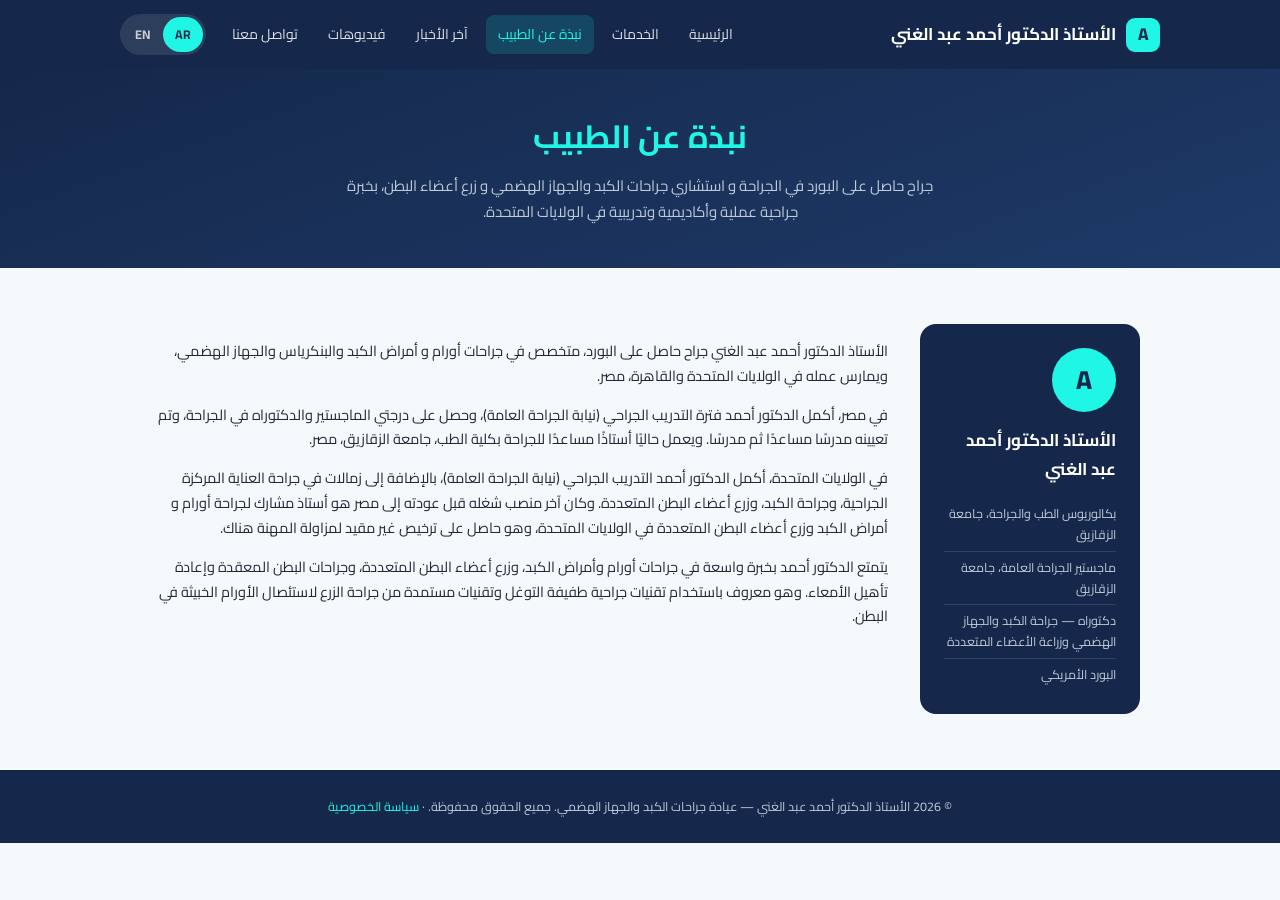
==== about.html @ 55ab9112 "Privacy policy page (Arabic + English) with data-deletion instructions; Privacy link in every footer" ====
<!DOCTYPE html>
<html lang="ar" dir="rtl">
<head>
<meta charset="UTF-8">
<meta name="viewport" content="width=device-width, initial-scale=1.0">
<title>نبذة عن الطبيب — الأستاذ الدكتور أحمد عبد الغني</title>
<meta name="description" content="جراح حاصل على البورد واستشاري جراحات الكبد والبنكرياس والجهاز الهضمي، بخبرة تدريبية وأكاديمية في الولايات المتحدة ومصر.">
<meta name="theme-color" content="#15284b">

<meta property="og:type" content="website">
<meta property="og:title" content="About — Prof. Dr. Ahmed Abdelghany">
<meta property="og:description" content="Board-certified surgeon and consultant in hepatobiliary, pancreatic, and GI surgery, with training and academic experience in the USA and Egypt.">

<link rel="icon" href="data:image/svg+xml,%3Csvg xmlns='http://www.w3.org/2000/svg' viewBox='0 0 100 100'%3E%3Crect width='100' height='100' rx='20' fill='%2315284b'/%3E%3Ctext x='50' y='68' font-size='52' font-family='Arial, sans-serif' font-weight='bold' fill='%231ff6e5' text-anchor='middle'%3EA%3C/text%3E%3C/svg%3E">

<link rel="preconnect" href="https://fonts.googleapis.com">
<link rel="preconnect" href="https://fonts.gstatic.com" crossorigin>
<link href="https://fonts.googleapis.com/css2?family=Cairo:wght@400;600;700;800&display=swap" rel="stylesheet">

<link rel="stylesheet" href="assets/style.css">

<script>
var PAGE_TITLES = { en: "About — Prof. Dr. Ahmed Abdelghany", ar: "نبذة عن الطبيب — الأستاذ الدكتور أحمد عبد الغني" };
</script>
</head>
<body>

<header class="site-header">
  <div class="container nav-row">
    <a class="brand" href="index.html"><span class="brand-mark">A</span> <span class="i18n" data-en="Prof. Dr. Ahmed Abdelghany" data-ar="الأستاذ الدكتور أحمد عبد الغني">الأستاذ الدكتور أحمد عبد الغني</span></a>
    <div class="nav-right">
      <nav class="main-nav">
        <a href="index.html" class="i18n " data-en="Home" data-ar="الرئيسية">الرئيسية</a>
        <a href="services.html" class="i18n " data-en="Services" data-ar="الخدمات">الخدمات</a>
        <a href="about.html" class="i18n active" data-en="About" data-ar="نبذة عن الطبيب">نبذة عن الطبيب</a>
        <a href="updates.html" class="i18n " data-en="Updates" data-ar="آخر الأخبار">آخر الأخبار</a>
        <a href="videos.html" class="i18n " data-en="Videos" data-ar="فيديوهات">فيديوهات</a>
        <a href="contact.html" class="i18n " data-en="Contact" data-ar="تواصل معنا">تواصل معنا</a>
      </nav>
      <div class="lang-switch">
        <button id="btn-lang-ar" onclick="setLang('ar')" type="button">AR</button>
        <button id="btn-lang-en" onclick="setLang('en')" type="button">EN</button>
      </div>
    </div>
  </div>
</header>

<section class="page-hero">
  <div class="container">
    <h1 class="i18n" data-en="About the Doctor" data-ar="نبذة عن الطبيب">نبذة عن الطبيب</h1>
    <p class="i18n" data-en="A board-certified surgeon and consultant in liver, digestive system, and abdominal organ transplant surgery, with hands-on surgical, academic, and training experience in the United States." data-ar="جراح حاصل على البورد في الجراحة و استشاري جراحات الكبد والجهاز الهضمي و زرع أعضاء البطن، بخبرة جراحية عملية وأكاديمية وتدريبية في الولايات المتحدة.">جراح حاصل على البورد في الجراحة و استشاري جراحات الكبد والجهاز الهضمي و زرع أعضاء البطن، بخبرة جراحية عملية وأكاديمية وتدريبية في الولايات المتحدة.</p>
  </div>
</section>
<section>
  <div class="container">
    <div class="about-wrap">
      <div class="about-card">
        <div class="avatar">A</div>
        <h3 class="i18n" data-en="Prof. Dr. Ahmed Abdelghany" data-ar="الأستاذ الدكتور أحمد عبد الغني">الأستاذ الدكتور أحمد عبد الغني</h3>
        <ul class="credential-list">
          <li class="i18n" data-en="M.B.B.Ch, Zagazig University" data-ar="بكالوريوس الطب والجراحة، جامعة الزقازيق">بكالوريوس الطب والجراحة، جامعة الزقازيق</li>
          <li class="i18n" data-en="Master's Degree in General Surgery, Zagazig University" data-ar="ماجستير الجراحة العامة، جامعة الزقازيق">ماجستير الجراحة العامة، جامعة الزقازيق</li>
          <li class="i18n" data-en="Doctorate Degree — HPB &amp; Multivisceral Transplant Surgery" data-ar="دكتوراه — جراحة الكبد والجهاز الهضمي وزراعة الأعضاء المتعددة">دكتوراه — جراحة الكبد والجهاز الهضمي وزراعة الأعضاء المتعددة</li>
          <li class="i18n" data-en="Board Certification" data-ar="البورد الأمريكي">البورد الأمريكي</li>
        </ul>
      </div>
      <div class="about-body">
        <p class="i18n" data-en="Prof. Dr. Ahmed Abdelghany is a board certified surgeon specializing in oncologic and general hepatobiliary, pancreatic, and gastrointestinal (HPB &amp; GI) surgery, practicing in the USA and in Cairo, Egypt." data-ar="الأستاذ الدكتور أحمد عبد الغني جراح حاصل على البورد، متخصص في جراحات أورام و أمراض الكبد والبنكرياس والجهاز الهضمي، ويمارس عمله في الولايات المتحدة والقاهرة، مصر.">الأستاذ الدكتور أحمد عبد الغني جراح حاصل على البورد، متخصص في جراحات أورام و أمراض الكبد والبنكرياس والجهاز الهضمي، ويمارس عمله في الولايات المتحدة والقاهرة، مصر.</p>
        <p class="i18n" data-en="In Egypt, Dr Ahmed completed his surgical training (General Surgery Residency), obtained Master's and Doctorate degrees in Surgery, and was appointed Assistant Lecturer, Lecturer. He currently works as Assistant Professor of Surgery at the Faculty of Medicine, Zagazig University, Egypt." data-ar="في مصر، أكمل الدكتور أحمد فترة التدريب الجراحي (نيابة الجراحة العامة)، وحصل على درجتي الماجستير والدكتوراه في الجراحة، وتم تعيينه مدرسًا مساعدًا ثم مدرسًا. ويعمل حاليًا أستاذًا مساعدًا للجراحة بكلية الطب، جامعة الزقازيق، مصر.">في مصر، أكمل الدكتور أحمد فترة التدريب الجراحي (نيابة الجراحة العامة)، وحصل على درجتي الماجستير والدكتوراه في الجراحة، وتم تعيينه مدرسًا مساعدًا ثم مدرسًا. ويعمل حاليًا أستاذًا مساعدًا للجراحة بكلية الطب، جامعة الزقازيق، مصر.</p>
        <p class="i18n" data-en="In the USA, Dr Ahmed completed General Surgery training, along with fellowships in Surgical Critical Care, Hepatobiliary Surgery, and Multi-Organ Abdominal Transplant Surgery. His latest appointment, before returning to Egypt, was Associate Professor of Oncologic and General Hepatobiliary and Multi-Organ Abdominal Transplant Surgery in the USA, where he holds an unrestricted license to practice." data-ar="في الولايات المتحدة، أكمل الدكتور أحمد التدريب الجراحي (نيابة الجراحة العامة)، بالإضافة إلى زمالات في جراحة العناية المركزة الجراحية، وجراحة الكبد، وزرع أعضاء البطن المتعددة. وكان آخر منصب شغله قبل عودته إلى مصر هو أستاذ مشارك لجراحة أورام و أمراض الكبد وزرع أعضاء البطن المتعددة في الولايات المتحدة، وهو حاصل على ترخيص غير مقيد لمزاولة المهنة هناك.">في الولايات المتحدة، أكمل الدكتور أحمد التدريب الجراحي (نيابة الجراحة العامة)، بالإضافة إلى زمالات في جراحة العناية المركزة الجراحية، وجراحة الكبد، وزرع أعضاء البطن المتعددة. وكان آخر منصب شغله قبل عودته إلى مصر هو أستاذ مشارك لجراحة أورام و أمراض الكبد وزرع أعضاء البطن المتعددة في الولايات المتحدة، وهو حاصل على ترخيص غير مقيد لمزاولة المهنة هناك.</p>
        <p class="i18n" data-en="Dr Ahmed is experienced in oncologic and general hepatobiliary surgery, multi-organ abdominal transplant, and complex abdominal and bowel rehabilitation surgeries. He is well known for using minimally invasive and transplant-based surgical techniques to resect abdominal malignant tumors." data-ar="يتمتع الدكتور أحمد بخبرة واسعة في جراحات أورام وأمراض الكبد، وزرع أعضاء البطن المتعددة، وجراحات البطن المعقدة وإعادة تأهيل الأمعاء. وهو معروف باستخدام تقنيات جراحية طفيفة التوغل وتقنيات مستمدة من جراحة الزرع لاستئصال الأورام الخبيثة في البطن.">يتمتع الدكتور أحمد بخبرة واسعة في جراحات أورام وأمراض الكبد، وزرع أعضاء البطن المتعددة، وجراحات البطن المعقدة وإعادة تأهيل الأمعاء. وهو معروف باستخدام تقنيات جراحية طفيفة التوغل وتقنيات مستمدة من جراحة الزرع لاستئصال الأورام الخبيثة في البطن.</p>
      </div>
    </div>
  </div>
</section>

<footer>
  <div class="container">
    <span class="i18n" data-en="© <span id='year-en'></span> Prof. Dr. Ahmed Abdelghany — HPB &amp; GI Surgery Clinic. All rights reserved." data-ar="© <span id='year-ar'></span> الأستاذ الدكتور أحمد عبد الغني — عيادة جراحات الكبد والجهاز الهضمي. جميع الحقوق محفوظة.">© <span id="year-ar"></span> الأستاذ الدكتور أحمد عبد الغني — عيادة جراحات الكبد والجهاز الهضمي. جميع الحقوق محفوظة.</span>
    · <a href="privacy.html" class="i18n" data-en="Privacy Policy" data-ar="سياسة الخصوصية">سياسة الخصوصية</a>
  </div>
</footer>

<script src="assets/site.js"></script>
</body>
</html>
---- assets/style.css ----
:root {
  --navy: #15284b;
  --navy-light: #1e3a68;
  --teal: #1ff6e5;
  --whatsapp: #25d366;
  --bg: #f5f9fb;
  --surface: #ffffff;
  --text-body: #222938;
  --text-muted: #5e6c84;
  --border: #e3e8ef;
  --font-en: -apple-system, BlinkMacSystemFont, 'Segoe UI', Arial, sans-serif;
  --font-ar: 'Cairo', Tahoma, Arial, sans-serif;
}

* { box-sizing: border-box; }

html { scroll-behavior: smooth; }

body {
  margin: 0;
  background-color: var(--bg);
  color: var(--text-body);
  font-family: var(--font-ar);
  line-height: 1.7;
}
html[dir="ltr"] body { font-family: var(--font-en); line-height: 1.6; }

a { color: inherit; }

.container { max-width: 1040px; margin: 0 auto; padding: 0 20px; }

/* ---- Header / nav ---- */
header.site-header {
  background-color: var(--navy);
  position: sticky;
  top: 0;
  z-index: 50;
}
.nav-row {
  display: flex;
  align-items: center;
  justify-content: space-between;
  padding: 14px 0;
  gap: 12px;
  flex-wrap: wrap;
}
.brand {
  display: flex;
  align-items: center;
  gap: 10px;
  color: #ffffff;
  font-weight: bold;
  font-size: 17px;
  white-space: nowrap;
  text-decoration: none;
}
.brand-mark {
  width: 34px;
  height: 34px;
  border-radius: 9px;
  background-color: var(--teal);
  color: var(--navy);
  display: flex;
  align-items: center;
  justify-content: center;
  font-weight: 800;
  flex-shrink: 0;
}
.nav-right { display: flex; align-items: center; gap: 14px; flex-wrap: wrap; }
nav.main-nav {
  display: flex;
  gap: 6px;
  flex-wrap: wrap;
}
nav.main-nav a {
  color: rgba(255,255,255,0.85);
  text-decoration: none;
  font-size: 14px;
  padding: 8px 12px;
  border-radius: 8px;
}
nav.main-nav a:hover { background-color: rgba(255,255,255,0.1); color: #fff; }
nav.main-nav a.active { background-color: rgba(31,246,229,0.15); color: var(--teal); }

.lang-switch {
  display: flex;
  background-color: rgba(255,255,255,0.1);
  border-radius: 999px;
  padding: 3px;
  flex-shrink: 0;
}
.lang-switch button {
  border: none;
  background: transparent;
  color: rgba(255,255,255,0.75);
  font-size: 12.5px;
  font-weight: bold;
  padding: 6px 12px;
  border-radius: 999px;
  cursor: pointer;
  font-family: inherit;
}
.lang-switch button.active { background-color: var(--teal); color: var(--navy); }

@media (max-width: 640px) {
  .nav-row { flex-direction: column; align-items: center; gap: 10px; padding: 12px 0; }
  nav.main-nav { justify-content: center; width: 100%; gap: 2px; }
  nav.main-nav a { padding: 6px 8px; font-size: 13px; }
}

/* ---- Hero ---- */
.hero {
  background: linear-gradient(160deg, var(--navy) 0%, var(--navy-light) 100%);
  color: #fff;
  padding: 56px 0 60px;
  text-align: center;
}
.hero h1 {
  margin: 0 0 12px;
  font-size: clamp(24px, 4.5vw, 38px);
  color: var(--teal);
}
.hero .specialty-line {
  font-size: 17px;
  color: rgba(255,255,255,0.9);
  margin: 0 0 6px;
}
.hero .credential-line {
  font-size: 14px;
  color: rgba(255,255,255,0.7);
  margin: 0 0 14px;
}
.hero .tagline {
  max-width: 640px;
  margin: 0 auto 28px;
  font-size: 17px;
  color: #c0cbd9;
}
.page-hero {
  background: linear-gradient(160deg, var(--navy) 0%, var(--navy-light) 100%);
  color: #fff;
  padding: 40px 0 44px;
  text-align: center;
}
.page-hero h1 { margin: 0 0 10px; font-size: clamp(22px, 4vw, 32px); color: var(--teal); }
.page-hero p { max-width: 620px; margin: 0 auto; color: #c0cbd9; font-size: 15px; }

.cta-row {
  display: flex;
  justify-content: center;
  flex-wrap: wrap;
  gap: 12px;
}
.btn {
  display: inline-flex;
  align-items: center;
  gap: 8px;
  padding: 13px 24px;
  border-radius: 999px;
  text-decoration: none;
  font-weight: bold;
  font-size: 15px;
  border: none;
  cursor: pointer;
  font-family: inherit;
}
.btn-whatsapp { background-color: var(--whatsapp); color: #fff; }
.btn-outline { background-color: transparent; color: #fff; border: 1.5px solid rgba(255,255,255,0.6); }
.btn-primary { background-color: var(--teal); color: var(--navy); }

/* ---- Sections ---- */
section { padding: 56px 0; }
section.alt { background-color: var(--surface); }
section.tight { padding: 40px 0; }
h2.section-title {
  font-size: 26px;
  color: var(--navy);
  margin: 0 0 8px;
  text-align: center;
}
p.section-sub {
  text-align: center;
  color: var(--text-muted);
  max-width: 560px;
  margin: 0 auto 36px;
  font-size: 15px;
}

/* ---- Services ---- */
.services-grid {
  display: grid;
  grid-template-columns: repeat(auto-fit, minmax(240px, 1fr));
  gap: 18px;
}
.service-card {
  background-color: var(--surface);
  border: 1px solid var(--border);
  border-radius: 14px;
  padding: 20px;
}
.service-card h3 {
  margin: 0 0 6px;
  font-size: 16px;
  color: var(--navy);
}
.service-card p {
  margin: 0;
  font-size: 13.5px;
  color: var(--text-muted);
}

/* ---- About ---- */
.about-wrap {
  display: grid;
  grid-template-columns: 220px 1fr;
  gap: 32px;
  align-items: start;
}
.about-card {
  background-color: var(--navy);
  color: #fff;
  border-radius: 16px;
  padding: 24px;
  position: sticky;
  top: 90px;
}
.about-card .avatar {
  width: 64px;
  height: 64px;
  border-radius: 50%;
  background-color: var(--teal);
  color: var(--navy);
  font-weight: 800;
  font-size: 26px;
  display: flex;
  align-items: center;
  justify-content: center;
  margin-bottom: 14px;
}
.about-card h3 { margin: 0 0 4px; font-size: 17px; }
.about-card .credential-list { margin: 14px 0 0; padding: 0; list-style: none; font-size: 12.5px; color: #c0cbd9; }
.about-card .credential-list li { padding: 5px 0; border-top: 1px solid rgba(255,255,255,0.12); }
.about-card .credential-list li:first-child { border-top: none; }
.about-body p {
  font-size: 14.5px;
  color: var(--text-body);
}
@media (max-width: 720px) {
  .about-wrap { grid-template-columns: 1fr; }
  .about-card { position: static; }
}

/* ---- Locations ---- */
.locations-grid {
  display: grid;
  grid-template-columns: repeat(auto-fit, minmax(280px, 1fr));
  gap: 20px;
}
.location-card {
  background-color: var(--surface);
  border: 1px solid var(--border);
  border-radius: 16px;
  padding: 24px;
}
.location-card h3 {
  margin: 0 0 4px;
  color: var(--navy);
  font-size: 18px;
  display: flex;
  align-items: center;
  gap: 8px;
}
.location-card .address-ar {
  direction: rtl;
  text-align: right;
  font-size: 14.5px;
  color: var(--text-body);
  margin: 10px 0 16px;
  line-height: 1.7;
  font-family: var(--font-ar);
}
.hours-table { width: 100%; border-collapse: collapse; margin-bottom: 18px; font-size: 13.5px; }
.hours-table td { padding: 5px 0; }
html[dir="rtl"] .hours-table td:first-child { color: var(--text-muted); }
html[dir="rtl"] .hours-table td:last-child { text-align: left; font-weight: 600; color: var(--navy); }
html[dir="ltr"] .hours-table td:first-child { color: var(--text-muted); }
html[dir="ltr"] .hours-table td:last-child { text-align: right; font-weight: 600; color: var(--navy); }
.map-note {
  font-size: 12px;
  color: var(--text-muted);
  background-color: var(--bg);
  border: 1px dashed var(--border);
  border-radius: 10px;
  padding: 10px 12px;
  margin-top: 14px;
}

/* ---- Contact ---- */
.contact-grid {
  display: grid;
  grid-template-columns: repeat(auto-fit, minmax(220px, 1fr));
  gap: 20px;
  text-align: center;
}
.contact-item {
  background-color: var(--surface);
  border: 1px solid var(--border);
  border-radius: 14px;
  padding: 26px 18px;
}
.contact-item .icon { font-size: 26px; margin-bottom: 8px; }
.contact-item h3 { margin: 0 0 6px; font-size: 15px; color: var(--navy); }
.contact-item p { margin: 0; font-size: 13.5px; color: var(--text-muted); }

/* ---- Updates ---- */
.updates-list {
  display: flex;
  flex-direction: column;
  gap: 16px;
  max-width: 760px;
  margin: 0 auto;
}
.update-card {
  background-color: var(--surface);
  border: 1px solid var(--border);
  border-radius: 14px;
  padding: 22px 24px;
}
.update-card .update-meta {
  display: flex;
  align-items: center;
  gap: 10px;
  margin-bottom: 8px;
}
.update-tag {
  font-size: 11px;
  font-weight: 800;
  letter-spacing: .02em;
  padding: 4px 10px;
  border-radius: 999px;
  background-color: rgba(21,40,75,0.08);
  color: var(--navy);
}
.update-tag.news { background-color: rgba(37,211,102,0.12); color: #1a8f4b; }
.update-tag.health { background-color: rgba(31,246,229,0.15); color: #0e7d72; }
.update-date { font-size: 12.5px; color: var(--text-muted); }
.update-card h3 { margin: 0 0 8px; font-size: 17px; color: var(--navy); }
.update-card p { margin: 0; font-size: 14px; color: var(--text-body); }
.updates-note {
  max-width: 760px;
  margin: 0 auto 30px;
  font-size: 12.5px;
  color: var(--text-muted);
  background-color: var(--bg);
  border: 1px dashed var(--border);
  border-radius: 10px;
  padding: 10px 14px;
  text-align: center;
}

/* ---- Videos ---- */
.videos-grid {
  display: grid;
  grid-template-columns: repeat(auto-fit, minmax(260px, 1fr));
  gap: 20px;
}
.video-card {
  background-color: var(--surface);
  border: 1px solid var(--border);
  border-radius: 14px;
  overflow: hidden;
}
.video-thumb {
  aspect-ratio: 16 / 9;
  background: linear-gradient(150deg, var(--navy) 0%, var(--navy-light) 100%);
  display: flex;
  align-items: center;
  justify-content: center;
  color: rgba(255,255,255,0.85);
  font-size: 13px;
  text-align: center;
  padding: 16px;
}
.video-thumb .play-icon {
  width: 46px;
  height: 46px;
  border-radius: 50%;
  background-color: rgba(255,255,255,0.12);
  display: flex;
  align-items: center;
  justify-content: center;
  font-size: 18px;
  margin: 0 auto 10px;
}
.video-card .video-body { padding: 16px 18px; }
.video-card h3 { margin: 0 0 4px; font-size: 15px; color: var(--navy); }
.video-card p { margin: 0; font-size: 13px; color: var(--text-muted); }
.video-embed-wrap {
  position: relative;
  padding-bottom: 56.25%;
  height: 0;
  overflow: hidden;
}
.video-embed-wrap iframe {
  position: absolute;
  top: 0; left: 0;
  width: 100%; height: 100%;
  border: 0;
}

.youtube-cta {
  text-align: center;
  margin-top: 36px;
}

footer {
  background-color: var(--navy);
  color: #c0cbd9;
  text-align: center;
  padding: 26px 0;
  font-size: 12.5px;
}
footer a { color: #1ff6e5; text-decoration: none; }
footer a:hover { text-decoration: underline; }

/* ---- Live Clinic Updates (assets/clinic-updates.js) ---- */
.update-tag.availability { background-color: rgba(107,70,193,0.12); color: #553c9a; }
.update-tag.video { background-color: rgba(229,62,62,0.12); color: #c53030; }
.update-tag.other { background-color: rgba(21,40,75,0.08); color: var(--navy); }
.live-update-text { white-space: pre-line; }
.live-update-link { display: inline-block; margin-top: 10px; font-size: 14px; font-weight: 600; color: var(--navy-light); text-decoration: none; }
.live-update-link:hover { text-decoration: underline; }
.home-latest .updates-list { margin-top: 18px; }
.home-latest .all-updates { display: inline-block; margin-top: 14px; font-weight: 600; color: var(--navy-light); text-decoration: none; }
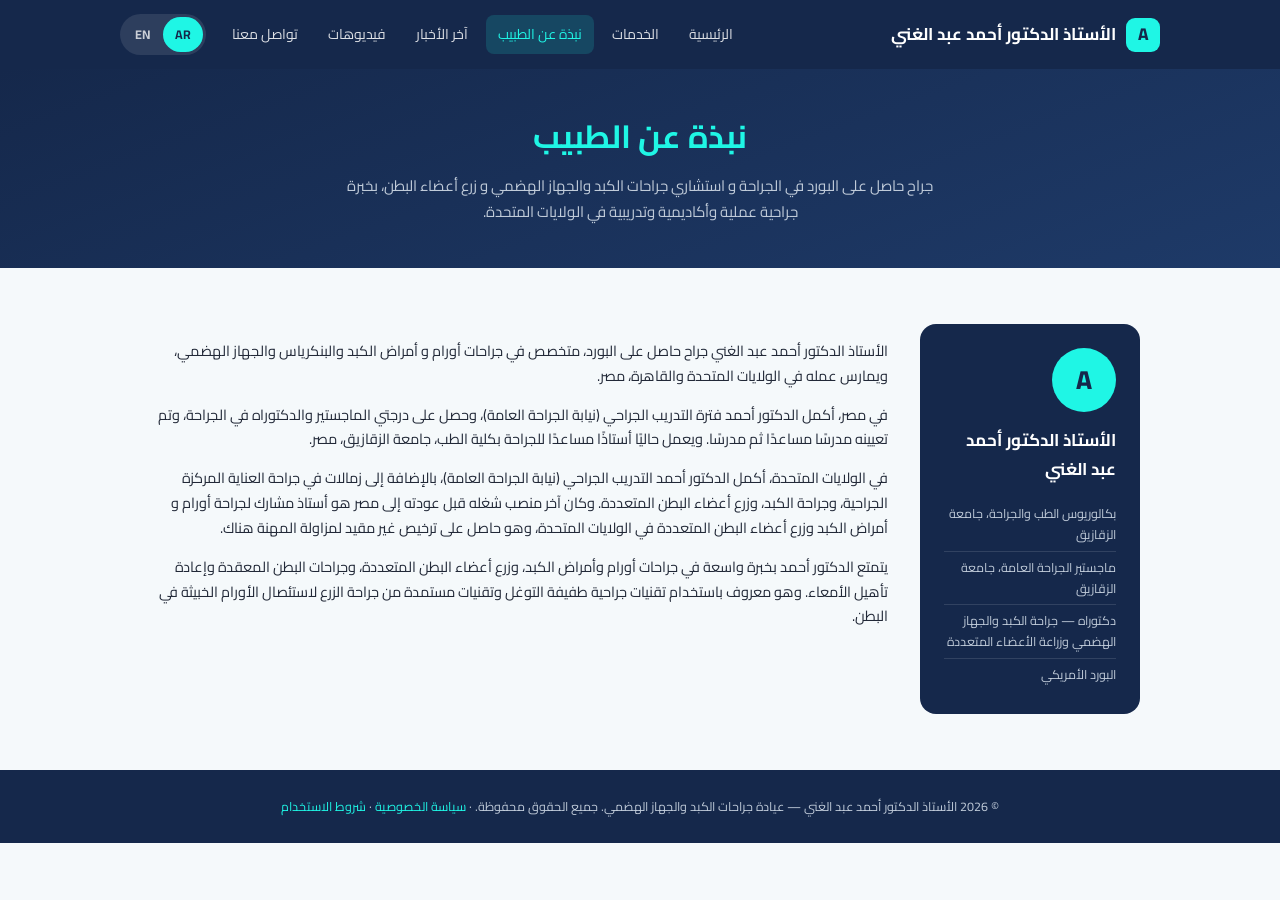
==== commit 5c0b614e: "Terms of Service page (Arabic + English); Terms link in every footer Education not medical advice, b" ====
--- a/about.html
+++ b/about.html
@@ -78,6 +78,7 @@
   <div class="container">
     <span class="i18n" data-en="© <span id='year-en'></span> Prof. Dr. Ahmed Abdelghany — HPB &amp; GI Surgery Clinic. All rights reserved." data-ar="© <span id='year-ar'></span> الأستاذ الدكتور أحمد عبد الغني — عيادة جراحات الكبد والجهاز الهضمي. جميع الحقوق محفوظة.">© <span id="year-ar"></span> الأستاذ الدكتور أحمد عبد الغني — عيادة جراحات الكبد والجهاز الهضمي. جميع الحقوق محفوظة.</span>
     · <a href="privacy.html" class="i18n" data-en="Privacy Policy" data-ar="سياسة الخصوصية">سياسة الخصوصية</a>
+    · <a href="terms.html" class="i18n" data-en="Terms of Service" data-ar="شروط الاستخدام">شروط الاستخدام</a>
   </div>
 </footer>
 
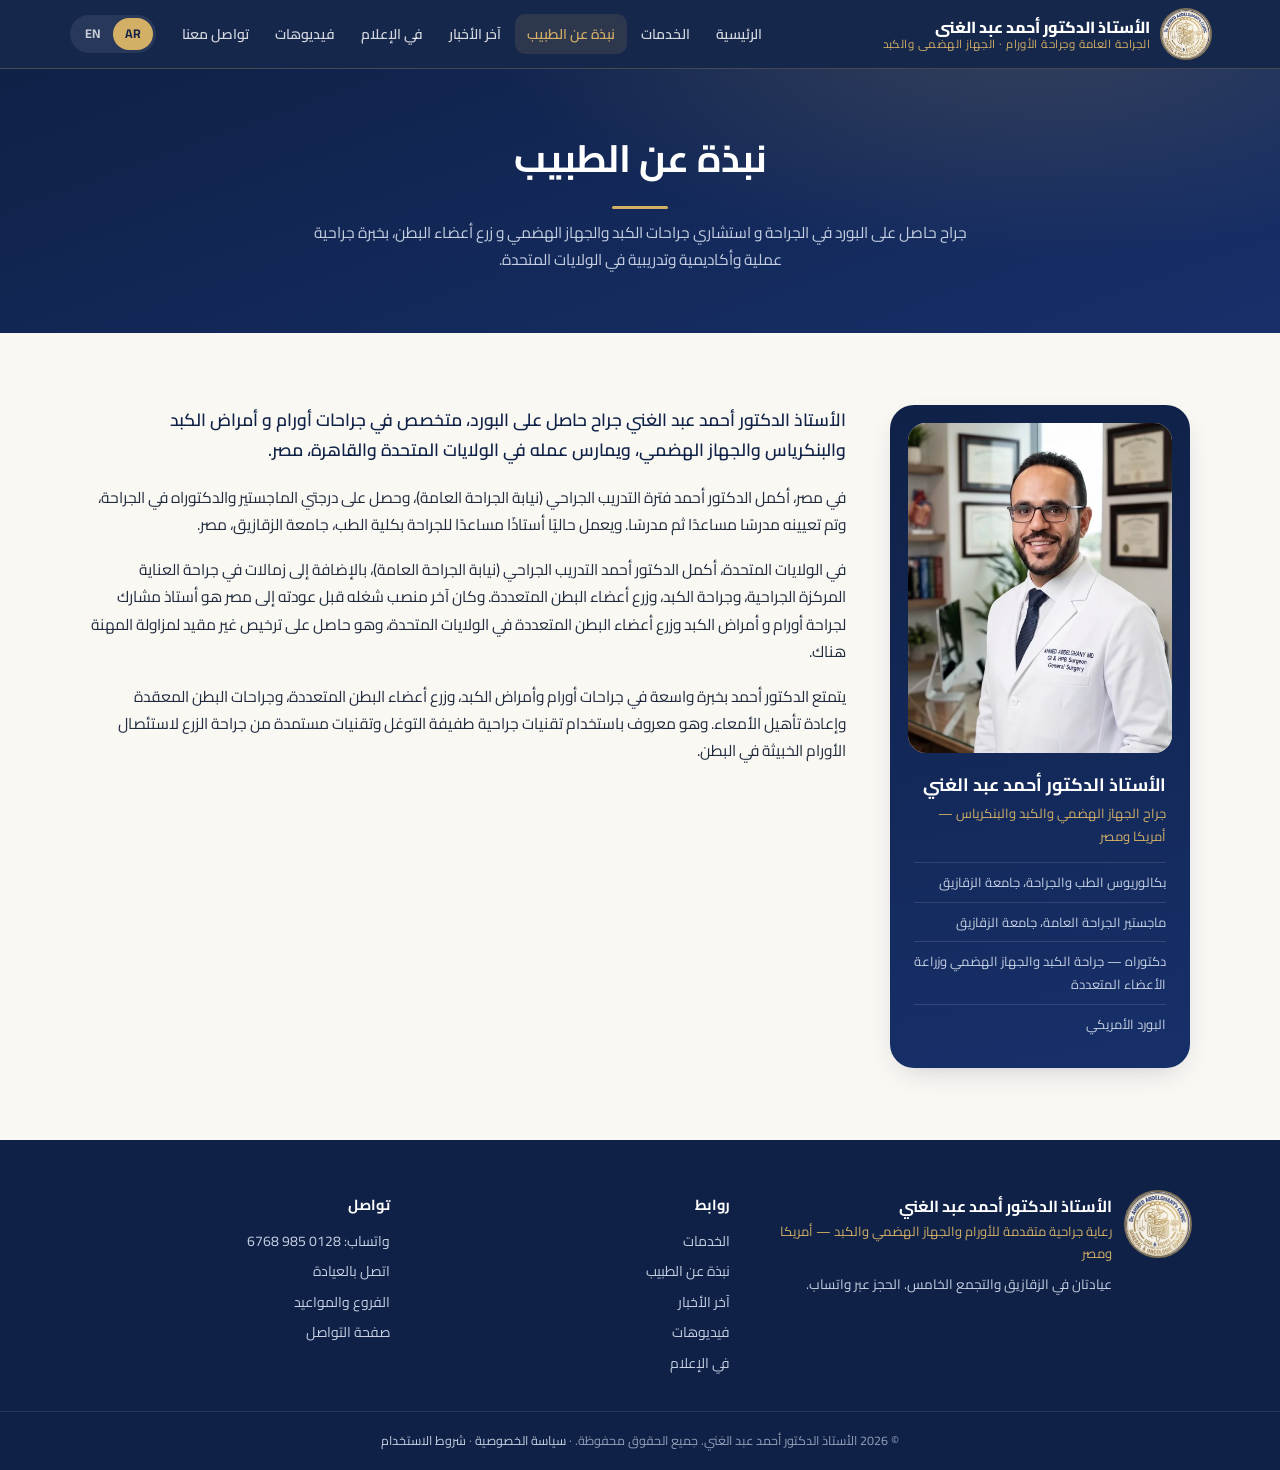
==== commit 14c9ed53: "Website redesign: clinic logo, doctor's photo, navy & gold look - New clinic emblem in the header, f" ====
--- a/about.html
+++ b/about.html
@@ -11,11 +11,15 @@
 <meta property="og:title" content="About — Prof. Dr. Ahmed Abdelghany">
 <meta property="og:description" content="Board-certified surgeon and consultant in hepatobiliary, pancreatic, and GI surgery, with training and academic experience in the USA and Egypt.">
 
-<link rel="icon" href="data:image/svg+xml,%3Csvg xmlns='http://www.w3.org/2000/svg' viewBox='0 0 100 100'%3E%3Crect width='100' height='100' rx='20' fill='%2315284b'/%3E%3Ctext x='50' y='68' font-size='52' font-family='Arial, sans-serif' font-weight='bold' fill='%231ff6e5' text-anchor='middle'%3EA%3C/text%3E%3C/svg%3E">
+<link rel="icon" href="/favicon.ico" sizes="48x48">
+<link rel="icon" type="image/png" sizes="32x32" href="/assets/favicon-32.png">
+<link rel="icon" type="image/png" sizes="192x192" href="/assets/favicon-192.png">
+<link rel="apple-touch-icon" href="/assets/apple-touch-icon.png">
+<meta property="og:image" content="https://drahmedabdelghany.com/assets/doctor-880.jpg">
 
 <link rel="preconnect" href="https://fonts.googleapis.com">
 <link rel="preconnect" href="https://fonts.gstatic.com" crossorigin>
-<link href="https://fonts.googleapis.com/css2?family=Cairo:wght@400;600;700;800&display=swap" rel="stylesheet">
+<link href="https://fonts.googleapis.com/css2?family=Cairo:wght@400;600;700;800&family=Inter:wght@400;500;600;700&family=Playfair+Display:wght@600;700&display=swap" rel="stylesheet">
 
 <link rel="stylesheet" href="assets/style.css">
 
@@ -27,13 +31,14 @@
 
 <header class="site-header">
   <div class="container nav-row">
-    <a class="brand" href="index.html"><span class="brand-mark">A</span> <span class="i18n" data-en="Prof. Dr. Ahmed Abdelghany" data-ar="الأستاذ الدكتور أحمد عبد الغني">الأستاذ الدكتور أحمد عبد الغني</span></a>
+    <a class="brand" href="index.html"><img class="brand-logo" src="assets/logo-160.webp" width="48" height="48" alt="" aria-hidden="true"> <span class="brand-text"><span class="brand-name i18n" data-en="Prof. Dr. Ahmed Abdelghany" data-ar="الأستاذ الدكتور أحمد عبد الغني">الأستاذ الدكتور أحمد عبد الغني</span><span class="brand-sub i18n" data-en="General &amp; Oncologic · GI &amp; HPB Surgery" data-ar="الجراحة العامة وجراحة الأورام · الجهاز الهضمي والكبد">الجراحة العامة وجراحة الأورام · الجهاز الهضمي والكبد</span></span></a>
     <div class="nav-right">
       <nav class="main-nav">
         <a href="index.html" class="i18n " data-en="Home" data-ar="الرئيسية">الرئيسية</a>
         <a href="services.html" class="i18n " data-en="Services" data-ar="الخدمات">الخدمات</a>
         <a href="about.html" class="i18n active" data-en="About" data-ar="نبذة عن الطبيب">نبذة عن الطبيب</a>
         <a href="updates.html" class="i18n " data-en="Updates" data-ar="آخر الأخبار">آخر الأخبار</a>
+        <a href="media.html" class="i18n " data-en="Media" data-ar="في الإعلام">في الإعلام</a>
         <a href="videos.html" class="i18n " data-en="Videos" data-ar="فيديوهات">فيديوهات</a>
         <a href="contact.html" class="i18n " data-en="Contact" data-ar="تواصل معنا">تواصل معنا</a>
       </nav>
@@ -41,6 +46,7 @@
         <button id="btn-lang-ar" onclick="setLang('ar')" type="button">AR</button>
         <button id="btn-lang-en" onclick="setLang('en')" type="button">EN</button>
       </div>
+      <button class="nav-toggle" type="button" aria-label="Menu" aria-expanded="false" onclick="snToggleNav(this)"><span></span></button>
     </div>
   </div>
 </header>
@@ -55,8 +61,9 @@
   <div class="container">
     <div class="about-wrap">
       <div class="about-card">
-        <div class="avatar">A</div>
+        <div class="about-photo"><picture><source type="image/webp" srcset="assets/doctor-480.webp 480w, assets/doctor-880.webp 880w" sizes="300px"><img src="assets/doctor-880.jpg" width="880" height="1100" alt="Prof. Dr. Ahmed Abdelghany"></picture></div>
         <h3 class="i18n" data-en="Prof. Dr. Ahmed Abdelghany" data-ar="الأستاذ الدكتور أحمد عبد الغني">الأستاذ الدكتور أحمد عبد الغني</h3>
+        <p class="about-role i18n" data-en="GI &amp; HPB Surgeon — USA &amp; Egypt" data-ar="جراح الجهاز الهضمي والكبد والبنكرياس — أمريكا ومصر">جراح الجهاز الهضمي والكبد والبنكرياس — أمريكا ومصر</p>
         <ul class="credential-list">
           <li class="i18n" data-en="M.B.B.Ch, Zagazig University" data-ar="بكالوريوس الطب والجراحة، جامعة الزقازيق">بكالوريوس الطب والجراحة، جامعة الزقازيق</li>
           <li class="i18n" data-en="Master's Degree in General Surgery, Zagazig University" data-ar="ماجستير الجراحة العامة، جامعة الزقازيق">ماجستير الجراحة العامة، جامعة الزقازيق</li>
@@ -75,13 +82,44 @@
 </section>
 
 <footer>
-  <div class="container">
-    <span class="i18n" data-en="© <span id='year-en'></span> Prof. Dr. Ahmed Abdelghany — HPB &amp; GI Surgery Clinic. All rights reserved." data-ar="© <span id='year-ar'></span> الأستاذ الدكتور أحمد عبد الغني — عيادة جراحات الكبد والجهاز الهضمي. جميع الحقوق محفوظة.">© <span id="year-ar"></span> الأستاذ الدكتور أحمد عبد الغني — عيادة جراحات الكبد والجهاز الهضمي. جميع الحقوق محفوظة.</span>
+  <div class="container footer-grid">
+    <div class="footer-brand">
+      <img src="assets/logo-160.webp" width="64" height="64" alt="" aria-hidden="true">
+      <div>
+        <strong class="i18n" data-en="Prof. Dr. Ahmed Abdelghany" data-ar="الأستاذ الدكتور أحمد عبد الغني">الأستاذ الدكتور أحمد عبد الغني</strong>
+        <span class="i18n" data-en="Advanced Oncologic, GI &amp; HPB Surgical Care — USA &amp; Egypt" data-ar="رعاية جراحية متقدمة للأورام والجهاز الهضمي والكبد — أمريكا ومصر">رعاية جراحية متقدمة للأورام والجهاز الهضمي والكبد — أمريكا ومصر</span>
+        <p class="i18n" data-en="Clinics in Zagazig and New Cairo (Fifth Settlement). Appointments by WhatsApp." data-ar="عيادتان في الزقازيق والتجمع الخامس. الحجز عبر واتساب.">عيادتان في الزقازيق والتجمع الخامس. الحجز عبر واتساب.</p>
+      </div>
+    </div>
+    <div>
+      <h4 class="i18n" data-en="Explore" data-ar="روابط">روابط</h4>
+      <ul>
+        <li><a href="services.html" class="i18n" data-en="Services" data-ar="الخدمات">الخدمات</a></li>
+        <li><a href="about.html" class="i18n" data-en="About the Doctor" data-ar="نبذة عن الطبيب">نبذة عن الطبيب</a></li>
+        <li><a href="updates.html" class="i18n" data-en="Updates" data-ar="آخر الأخبار">آخر الأخبار</a></li>
+        <li><a href="videos.html" class="i18n" data-en="Videos" data-ar="فيديوهات">فيديوهات</a></li>
+        <li><a href="media.html" class="i18n" data-en="In the Media" data-ar="في الإعلام">في الإعلام</a></li>
+      </ul>
+    </div>
+    <div>
+      <h4 class="i18n" data-en="Contact" data-ar="تواصل">تواصل</h4>
+      <ul>
+        <li><a href="https://wa.me/201289856768?text=%D9%85%D8%B1%D8%AD%D8%A8%D8%A7%D8%8C%20%D8%A3%D8%B1%D8%BA%D8%A8%20%D9%81%D9%8A%20%D8%AD%D8%AC%D8%B2%20%D9%85%D9%88%D8%B9%D8%AF" class="i18n" target="_blank" rel="noreferrer" data-en="WhatsApp: 0128 985 6768" data-ar="واتساب: 0128 985 6768">واتساب: 0128 985 6768</a></li>
+        <li><a href="tel:+201289856768" class="i18n" data-en="Call the clinic" data-ar="اتصل بالعيادة">اتصل بالعيادة</a></li>
+        <li><a href="index.html#locations" class="i18n" data-en="Locations &amp; hours" data-ar="الفروع والمواعيد">الفروع والمواعيد</a></li>
+        <li><a href="contact.html" class="i18n" data-en="Contact page" data-ar="صفحة التواصل">صفحة التواصل</a></li>
+      </ul>
+    </div>
+  </div>
+  <div class="footer-bottom">
+    <span class="i18n" data-en="© <span id='year-en'></span> Prof. Dr. Ahmed Abdelghany. All rights reserved." data-ar="© <span id='year-ar'></span> الأستاذ الدكتور أحمد عبد الغني. جميع الحقوق محفوظة.">© <span id="year-ar"></span> الأستاذ الدكتور أحمد عبد الغني. جميع الحقوق محفوظة.</span>
     · <a href="privacy.html" class="i18n" data-en="Privacy Policy" data-ar="سياسة الخصوصية">سياسة الخصوصية</a>
     · <a href="terms.html" class="i18n" data-en="Terms of Service" data-ar="شروط الاستخدام">شروط الاستخدام</a>
   </div>
 </footer>
 
 <script src="assets/site.js"></script>
+  <!-- 💬 Chat with the clinic (general questions; booking via WhatsApp / Messenger / Instagram) -->
+  <script src="https://api.drahmedabdelghany.com/api/public/webchat/widget.js" defer></script>
 </body>
 </html>
--- a/assets/style.css
+++ b/assets/style.css
@@ -1,434 +1,413 @@
+/* Prof. Dr. Ahmed Abdelghany — clinic website
+   Navy + gold, taken from the clinic emblem. */
 :root {
-  --navy: #15284b;
-  --navy-light: #1e3a68;
-  --teal: #1ff6e5;
-  --whatsapp: #25d366;
-  --bg: #f5f9fb;
+  --navy: #0f2147;
+  --navy-2: #17306a;
+  --navy-3: #22407f;
+  --gold: #b8923a;
+  --gold-2: #d4b066;
+  --gold-soft: #f4ead3;
+  --whatsapp: #1fae5b;
+  --bg: #faf8f3;
   --surface: #ffffff;
-  --text-body: #222938;
-  --text-muted: #5e6c84;
-  --border: #e3e8ef;
-  --font-en: -apple-system, BlinkMacSystemFont, 'Segoe UI', Arial, sans-serif;
+  --text-body: #1f2a3d;
+  --text-muted: #5d6a80;
+  --border: #e8e2d4;
+  --shadow-sm: 0 1px 2px rgba(15,33,71,.06), 0 2px 8px rgba(15,33,71,.05);
+  --shadow-md: 0 10px 30px -12px rgba(15,33,71,.25);
+  --radius: 18px;
+  --font-en: 'Inter', -apple-system, BlinkMacSystemFont, 'Segoe UI', Arial, sans-serif;
+  --font-en-display: 'Playfair Display', Georgia, 'Times New Roman', serif;
   --font-ar: 'Cairo', Tahoma, Arial, sans-serif;
+  /* kept for older markup */
+  --teal: var(--gold-2);
+  --navy-light: var(--navy-2);
 }
 
 * { box-sizing: border-box; }
-
-html { scroll-behavior: smooth; }
-
+html { scroll-behavior: smooth; -webkit-text-size-adjust: 100%; }
 body {
   margin: 0;
-  background-color: var(--bg);
+  background: var(--bg);
   color: var(--text-body);
   font-family: var(--font-ar);
-  line-height: 1.7;
-}
-html[dir="ltr"] body { font-family: var(--font-en); line-height: 1.6; }
-
+  line-height: 1.75;
+  -webkit-font-smoothing: antialiased;
+}
+html[dir="ltr"] body { font-family: var(--font-en); line-height: 1.65; }
+html[dir="ltr"] h1, html[dir="ltr"] h2.section-title { font-family: var(--font-en-display); letter-spacing: -.01em; }
+img { max-width: 100%; display: block; }
 a { color: inherit; }
-
-.container { max-width: 1040px; margin: 0 auto; padding: 0 20px; }
-
-/* ---- Header / nav ---- */
+.container { max-width: 1140px; margin: 0 auto; padding: 0 20px; }
+
+/* ---------- Header ---------- */
 header.site-header {
-  background-color: var(--navy);
-  position: sticky;
-  top: 0;
-  z-index: 50;
-}
-.nav-row {
-  display: flex;
-  align-items: center;
-  justify-content: space-between;
-  padding: 14px 0;
-  gap: 12px;
-  flex-wrap: wrap;
-}
-.brand {
-  display: flex;
-  align-items: center;
-  gap: 10px;
-  color: #ffffff;
-  font-weight: bold;
-  font-size: 17px;
-  white-space: nowrap;
-  text-decoration: none;
-}
-.brand-mark {
-  width: 34px;
-  height: 34px;
-  border-radius: 9px;
-  background-color: var(--teal);
-  color: var(--navy);
-  display: flex;
-  align-items: center;
-  justify-content: center;
-  font-weight: 800;
-  flex-shrink: 0;
-}
-.nav-right { display: flex; align-items: center; gap: 14px; flex-wrap: wrap; }
-nav.main-nav {
-  display: flex;
-  gap: 6px;
-  flex-wrap: wrap;
-}
+  background: rgba(15,33,71,.97);
+  -webkit-backdrop-filter: saturate(140%) blur(10px);
+  backdrop-filter: saturate(140%) blur(10px);
+  position: sticky; top: 0; z-index: 50;
+  border-bottom: 1px solid rgba(212,176,102,.25);
+}
+.nav-row { display: flex; align-items: center; justify-content: space-between; padding: 10px 0; gap: 12px; }
+.brand { display: flex; align-items: center; gap: 12px; color: #fff; text-decoration: none; min-width: 0; }
+.brand-logo { width: 48px; height: 48px; border-radius: 50%; flex-shrink: 0; box-shadow: 0 0 0 2px rgba(212,176,102,.55); background: #fff; }
+.brand-text { display: flex; flex-direction: column; line-height: 1.25; min-width: 0; }
+.brand-name { font-weight: 800; font-size: 16px; white-space: nowrap; overflow: hidden; text-overflow: ellipsis; }
+.brand-sub { font-size: 11.5px; color: var(--gold-2); letter-spacing: .04em; white-space: nowrap; overflow: hidden; text-overflow: ellipsis; }
+html[dir="ltr"] .brand-sub { text-transform: uppercase; font-size: 10.5px; letter-spacing: .09em; font-weight: 600; }
+.brand-mark { display: none; }
+
+.nav-right { display: flex; align-items: center; gap: 14px; }
+nav.main-nav { display: flex; gap: 2px; }
 nav.main-nav a {
-  color: rgba(255,255,255,0.85);
-  text-decoration: none;
-  font-size: 14px;
-  padding: 8px 12px;
-  border-radius: 8px;
-}
-nav.main-nav a:hover { background-color: rgba(255,255,255,0.1); color: #fff; }
-nav.main-nav a.active { background-color: rgba(31,246,229,0.15); color: var(--teal); }
-
-.lang-switch {
-  display: flex;
-  background-color: rgba(255,255,255,0.1);
-  border-radius: 999px;
-  padding: 3px;
-  flex-shrink: 0;
-}
+  color: rgba(255,255,255,.82); text-decoration: none; font-size: 14px; font-weight: 600;
+  padding: 8px 12px; border-radius: 10px; transition: color .15s, background-color .15s;
+}
+nav.main-nav a:hover { color: #fff; background: rgba(255,255,255,.07); }
+nav.main-nav a.active { color: var(--gold-2); background: rgba(212,176,102,.12); }
+
+.lang-switch { display: flex; background: rgba(255,255,255,.08); border-radius: 999px; padding: 3px; flex-shrink: 0; }
 .lang-switch button {
-  border: none;
-  background: transparent;
-  color: rgba(255,255,255,0.75);
-  font-size: 12.5px;
-  font-weight: bold;
-  padding: 6px 12px;
-  border-radius: 999px;
-  cursor: pointer;
-  font-family: inherit;
-}
-.lang-switch button.active { background-color: var(--teal); color: var(--navy); }
-
-@media (max-width: 640px) {
-  .nav-row { flex-direction: column; align-items: center; gap: 10px; padding: 12px 0; }
-  nav.main-nav { justify-content: center; width: 100%; gap: 2px; }
-  nav.main-nav a { padding: 6px 8px; font-size: 13px; }
-}
-
-/* ---- Hero ---- */
+  border: 0; background: transparent; color: rgba(255,255,255,.75); font: inherit; font-size: 12.5px; font-weight: 700;
+  padding: 5px 12px; border-radius: 999px; cursor: pointer;
+}
+.lang-switch button.active { background: var(--gold-2); color: var(--navy); }
+
+.nav-toggle {
+  display: none; width: 42px; height: 42px; border-radius: 12px; border: 1px solid rgba(255,255,255,.18);
+  background: transparent; color: #fff; cursor: pointer; align-items: center; justify-content: center; flex-shrink: 0;
+}
+.nav-toggle span, .nav-toggle span::before, .nav-toggle span::after {
+  display: block; width: 18px; height: 2px; background: currentColor; border-radius: 2px; position: relative; transition: transform .2s, background .2s;
+}
+.nav-toggle span::before, .nav-toggle span::after { content: ''; position: absolute; left: 0; }
+.nav-toggle span::before { top: -6px; } .nav-toggle span::after { top: 6px; }
+header.open .nav-toggle span { background: transparent; }
+header.open .nav-toggle span::before { transform: translateY(6px) rotate(45deg); }
+header.open .nav-toggle span::after { transform: translateY(-6px) rotate(-45deg); }
+
+@media (max-width: 940px) {
+  .nav-toggle { display: inline-flex; }
+  nav.main-nav {
+    display: none; position: absolute; top: 100%; left: 0; right: 0; flex-direction: column; gap: 0;
+    background: var(--navy); padding: 8px 20px 16px; border-bottom: 1px solid rgba(212,176,102,.25);
+    box-shadow: 0 18px 30px -18px rgba(0,0,0,.5);
+  }
+  header.open nav.main-nav { display: flex; }
+  nav.main-nav a { padding: 12px 6px; border-radius: 0; border-bottom: 1px solid rgba(255,255,255,.07); font-size: 15px; }
+  nav.main-nav a:last-child { border-bottom: 0; }
+  .nav-right { gap: 8px; }
+}
+@media (max-width: 420px) {
+  .brand-logo { width: 40px; height: 40px; }
+  .brand-name { font-size: 14px; }
+  .brand-sub { display: none; }
+}
+
+/* ---------- Hero ---------- */
 .hero {
-  background: linear-gradient(160deg, var(--navy) 0%, var(--navy-light) 100%);
-  color: #fff;
-  padding: 56px 0 60px;
-  text-align: center;
-}
-.hero h1 {
-  margin: 0 0 12px;
-  font-size: clamp(24px, 4.5vw, 38px);
-  color: var(--teal);
-}
-.hero .specialty-line {
-  font-size: 17px;
-  color: rgba(255,255,255,0.9);
-  margin: 0 0 6px;
-}
-.hero .credential-line {
-  font-size: 14px;
-  color: rgba(255,255,255,0.7);
-  margin: 0 0 14px;
-}
-.hero .tagline {
-  max-width: 640px;
-  margin: 0 auto 28px;
-  font-size: 17px;
-  color: #c0cbd9;
-}
+  position: relative; overflow: hidden; color: #fff;
+  background:
+    radial-gradient(1200px 500px at 85% -10%, rgba(212,176,102,.18), transparent 60%),
+    radial-gradient(900px 500px at -10% 110%, rgba(34,64,127,.9), transparent 60%),
+    linear-gradient(160deg, var(--navy) 0%, var(--navy-2) 100%);
+  padding: 72px 0 84px;
+}
+.hero::after {
+  content: ''; position: absolute; inset: 0; pointer-events: none; opacity: .07;
+  background-image: radial-gradient(circle at 1px 1px, #fff 1px, transparent 0); background-size: 22px 22px;
+}
+.hero-grid { position: relative; z-index: 1; display: grid; grid-template-columns: 1.15fr .85fr; gap: 56px; align-items: center; }
+.eyebrow {
+  display: inline-flex; align-items: center; gap: 8px; font-size: 13px; font-weight: 700; color: var(--gold-2);
+  padding: 6px 14px; border-radius: 999px; border: 1px solid rgba(212,176,102,.4); background: rgba(212,176,102,.08); margin-bottom: 18px;
+}
+html[dir="ltr"] .eyebrow { letter-spacing: .08em; text-transform: uppercase; font-size: 11.5px; }
+.hero h1 { margin: 0 0 14px; font-size: clamp(26px, 3.6vw, 40px); line-height: 1.25; color: #fff; font-weight: 800; }
+.hero h1 .accent { color: var(--gold-2); }
+.hero .doctor-line { font-size: clamp(17px, 2vw, 21px); font-weight: 700; color: #fff; margin: 0 0 4px; }
+.hero .specialty-line { font-size: 16px; color: rgba(255,255,255,.88); margin: 0 0 4px; }
+.hero .credential-line { font-size: clamp(16px, 1.8vw, 19px); color: var(--gold-2); margin: 0 0 30px; font-weight: 700; }
+.hero .doctor-line { color: #c6d0e2 !important; font-size: 16px !important; margin-bottom: 10px !important; }
+.hero .tagline { max-width: 560px; margin: 0 0 30px; font-size: 16px; color: #c6d0e2; }
+.hero .cta-row { justify-content: flex-start; }
+
+.hero-visual { position: relative; justify-self: center; width: min(400px, 100%); }
+.portrait-frame {
+  position: relative; aspect-ratio: 4 / 5; border-radius: 28px; overflow: hidden;
+  background: linear-gradient(160deg, #fff 0%, var(--gold-soft) 100%);
+  box-shadow: 0 30px 60px -20px rgba(0,0,0,.55), 0 0 0 1px rgba(212,176,102,.5);
+}
+.portrait-frame img { width: 100%; height: 100%; object-fit: cover; object-position: center 20%; }
+.portrait-frame.is-emblem { display: flex; align-items: center; justify-content: center; }
+.portrait-frame.is-emblem img { width: 74%; height: auto; object-fit: contain; }
+.hero-visual::before {
+  content: ''; position: absolute; inset: -14px 14px 14px -14px; border: 1.5px solid rgba(212,176,102,.55); border-radius: 30px; z-index: -1;
+}
+html[dir="rtl"] .hero-visual::before { inset: -14px -14px 14px 14px; }
+.seal {
+  position: absolute; bottom: -22px; inset-inline-start: -22px; width: 96px; height: 96px; border-radius: 50%;
+  background: #fff; box-shadow: 0 12px 28px -10px rgba(0,0,0,.5), 0 0 0 3px var(--gold-2);
+}
+.portrait-caption {
+  position: absolute; bottom: 16px; inset-inline-end: 16px; inset-inline-start: 120px;
+  background: rgba(15,33,71,.82); -webkit-backdrop-filter: blur(6px); backdrop-filter: blur(6px);
+  border: 1px solid rgba(212,176,102,.35); border-radius: 14px; padding: 10px 14px; font-size: 13px; line-height: 1.45;
+}
+.portrait-caption strong { display: block; color: #fff; font-size: 14px; }
+.portrait-caption span { color: var(--gold-2); }
+
+@media (max-width: 860px) {
+  .hero { padding: 44px 0 64px; text-align: center; }
+  .hero-grid { grid-template-columns: 1fr; gap: 44px; }
+  .hero .tagline { margin-inline: auto; }
+  .hero .cta-row { justify-content: center; }
+  .hero-visual { width: min(320px, 86%); order: -1; }
+  .seal { width: 76px; height: 76px; bottom: -18px; inset-inline-start: -14px; }
+  .portrait-caption { display: none; }
+}
+
 .page-hero {
-  background: linear-gradient(160deg, var(--navy) 0%, var(--navy-light) 100%);
-  color: #fff;
-  padding: 40px 0 44px;
-  text-align: center;
-}
-.page-hero h1 { margin: 0 0 10px; font-size: clamp(22px, 4vw, 32px); color: var(--teal); }
-.page-hero p { max-width: 620px; margin: 0 auto; color: #c0cbd9; font-size: 15px; }
-
-.cta-row {
-  display: flex;
-  justify-content: center;
-  flex-wrap: wrap;
-  gap: 12px;
-}
+  position: relative; color: #fff; text-align: center; padding: 56px 0 60px;
+  background:
+    radial-gradient(900px 400px at 80% -20%, rgba(212,176,102,.18), transparent 60%),
+    linear-gradient(160deg, var(--navy) 0%, var(--navy-2) 100%);
+}
+.page-hero h1 { margin: 0 0 10px; font-size: clamp(26px, 4vw, 38px); color: #fff; }
+.page-hero h1::after { content: ''; display: block; width: 56px; height: 3px; background: var(--gold-2); margin: 14px auto 0; border-radius: 3px; }
+.page-hero p { max-width: 660px; margin: 0 auto; color: #c6d0e2; font-size: 15.5px; }
+
+/* ---------- Buttons ---------- */
+.cta-row { display: flex; justify-content: center; flex-wrap: wrap; gap: 12px; }
 .btn {
-  display: inline-flex;
-  align-items: center;
-  gap: 8px;
-  padding: 13px 24px;
-  border-radius: 999px;
-  text-decoration: none;
-  font-weight: bold;
-  font-size: 15px;
-  border: none;
-  cursor: pointer;
-  font-family: inherit;
-}
-.btn-whatsapp { background-color: var(--whatsapp); color: #fff; }
-.btn-outline { background-color: transparent; color: #fff; border: 1.5px solid rgba(255,255,255,0.6); }
-.btn-primary { background-color: var(--teal); color: var(--navy); }
-
-/* ---- Sections ---- */
-section { padding: 56px 0; }
-section.alt { background-color: var(--surface); }
-section.tight { padding: 40px 0; }
-h2.section-title {
-  font-size: 26px;
-  color: var(--navy);
-  margin: 0 0 8px;
-  text-align: center;
-}
-p.section-sub {
-  text-align: center;
-  color: var(--text-muted);
-  max-width: 560px;
-  margin: 0 auto 36px;
-  font-size: 15px;
-}
-
-/* ---- Services ---- */
-.services-grid {
-  display: grid;
-  grid-template-columns: repeat(auto-fit, minmax(240px, 1fr));
-  gap: 18px;
-}
+  display: inline-flex; align-items: center; gap: 8px; padding: 13px 26px; border-radius: 999px; text-decoration: none;
+  font-weight: 700; font-size: 15px; border: 0; cursor: pointer; font-family: inherit; line-height: 1.3;
+  transition: transform .15s, box-shadow .15s, background-color .15s;
+}
+.btn:hover { transform: translateY(-1px); }
+.btn-whatsapp { background: var(--whatsapp); color: #fff; box-shadow: 0 10px 22px -10px rgba(31,174,91,.8); }
+.btn-outline { background: transparent; color: #fff; border: 1.5px solid rgba(255,255,255,.45); }
+.btn-outline:hover { border-color: var(--gold-2); color: var(--gold-2); }
+.btn-primary { background: var(--navy); color: #fff; }
+.btn-primary:hover { background: var(--navy-3); }
+.btn-gold { background: linear-gradient(135deg, var(--gold-2), var(--gold)); color: var(--navy); }
+.location-card .btn-primary { background: var(--navy); color: #fff; }
+
+/* ---------- Credentials strip ---------- */
+.cred-strip { position: relative; z-index: 2; margin-top: -44px; padding: 0; }
+.cred-grid {
+  display: grid; grid-template-columns: repeat(4, 1fr); background: var(--surface); border-radius: var(--radius);
+  box-shadow: var(--shadow-md); border: 1px solid var(--border); overflow: hidden;
+}
+.cred { padding: 22px 20px; display: flex; gap: 14px; align-items: flex-start; }
+.cred + .cred { border-inline-start: 1px solid var(--border); }
+.cred-icon {
+  width: 42px; height: 42px; border-radius: 12px; flex-shrink: 0; display: flex; align-items: center; justify-content: center;
+  background: var(--gold-soft); color: var(--gold);
+}
+.cred-icon svg { width: 22px; height: 22px; }
+.cred h3 { margin: 0; font-size: 15px; color: var(--navy); line-height: 1.35; }
+.cred p { margin: 2px 0 0; font-size: 12.5px; color: var(--text-muted); line-height: 1.5; }
+@media (max-width: 900px) {
+  .cred-grid { grid-template-columns: 1fr 1fr; }
+  .cred:nth-child(3) { border-inline-start: 0; }
+  .cred:nth-child(n+3) { border-top: 1px solid var(--border); }
+}
+@media (max-width: 520px) {
+  .cred-grid { grid-template-columns: 1fr; }
+  .cred + .cred { border-inline-start: 0; border-top: 1px solid var(--border); }
+}
+
+/* ---------- Sections ---------- */
+section { padding: 72px 0; }
+section.alt { background: var(--surface); border-top: 1px solid var(--border); border-bottom: 1px solid var(--border); }
+section.tight { padding: 44px 0; }
+.kicker { display: block; text-align: center; color: var(--gold); font-weight: 700; font-size: 13px; margin-bottom: 6px; }
+html[dir="ltr"] .kicker { text-transform: uppercase; letter-spacing: .12em; font-size: 11.5px; }
+h2.section-title { font-size: clamp(24px, 3vw, 32px); color: var(--navy); margin: 0 0 10px; text-align: center; line-height: 1.3; }
+p.section-sub { text-align: center; color: var(--text-muted); max-width: 620px; margin: 0 auto 40px; font-size: 15.5px; }
+.youtube-cta { text-align: center; margin-top: 32px; }
+
+/* ---------- Services ---------- */
+.services-grid { display: grid; grid-template-columns: repeat(auto-fit, minmax(240px, 1fr)); gap: 20px; }
+.services-grid.three { grid-template-columns: repeat(3, 1fr); }
+@media (max-width: 900px) { .services-grid.three { grid-template-columns: 1fr 1fr; } }
+@media (max-width: 560px) { .services-grid.three { grid-template-columns: 1fr; } }
 .service-card {
-  background-color: var(--surface);
-  border: 1px solid var(--border);
-  border-radius: 14px;
-  padding: 20px;
-}
-.service-card h3 {
-  margin: 0 0 6px;
-  font-size: 16px;
-  color: var(--navy);
-}
-.service-card p {
-  margin: 0;
-  font-size: 13.5px;
-  color: var(--text-muted);
-}
-
-/* ---- About ---- */
-.about-wrap {
-  display: grid;
-  grid-template-columns: 220px 1fr;
-  gap: 32px;
-  align-items: start;
-}
+  position: relative; background: var(--surface); border: 1px solid var(--border); border-radius: var(--radius); padding: 26px 22px;
+  box-shadow: var(--shadow-sm); transition: transform .2s, box-shadow .2s, border-color .2s;
+}
+.service-card::before {
+  content: ''; position: absolute; top: 0; inset-inline-start: 22px; width: 40px; height: 3px; background: var(--gold); border-radius: 0 0 3px 3px;
+}
+.service-card:hover { transform: translateY(-3px); box-shadow: var(--shadow-md); border-color: rgba(184,146,58,.4); }
+.service-card h3 { margin: 6px 0 8px; font-size: 16.5px; color: var(--navy); line-height: 1.45; }
+.service-card p { margin: 0; font-size: 14px; color: var(--text-muted); }
+section.alt .service-card { background: var(--bg); }
+
+/* ---------- Home: meet the doctor ---------- */
+.meet { display: grid; grid-template-columns: 340px 1fr; gap: 56px; align-items: center; }
+.meet-photo { border-radius: 24px; overflow: hidden; aspect-ratio: 4 / 5; box-shadow: var(--shadow-md); background: linear-gradient(160deg, #fff, var(--gold-soft)); border: 1px solid var(--border); }
+.meet-photo img { width: 100%; height: 100%; object-fit: cover; object-position: center 20%; }
+.meet-photo.is-emblem { display: flex; align-items: center; justify-content: center; }
+.meet-photo.is-emblem { aspect-ratio: 1; border-radius: 50%; padding: 6%; background: #fff; box-shadow: var(--shadow-md), 0 0 0 10px var(--gold-soft); }
+.meet-photo.is-emblem img { width: 100%; height: auto; }
+.meet h2.section-title, .meet .kicker { text-align: start; }
+.meet p { color: var(--text-body); font-size: 15.5px; margin: 0 0 14px; }
+.checklist { list-style: none; padding: 0; margin: 18px 0 26px; display: grid; gap: 10px; }
+.checklist li { position: relative; padding-inline-start: 30px; font-size: 15px; }
+.checklist li::before {
+  content: ''; position: absolute; inset-inline-start: 0; top: .45em; width: 18px; height: 18px; border-radius: 50%;
+  background: var(--gold-soft) url("data:image/svg+xml,%3Csvg xmlns='http://www.w3.org/2000/svg' viewBox='0 0 24 24' fill='none' stroke='%23b8923a' stroke-width='3.2' stroke-linecap='round' stroke-linejoin='round'%3E%3Cpath d='M5 12.5l4.5 4.5L19 7.5'/%3E%3C/svg%3E") center / 12px no-repeat;
+}
+@media (max-width: 860px) {
+  .meet { grid-template-columns: 1fr; gap: 32px; }
+  .meet-photo { max-width: 240px; margin: 0 auto; width: 100%; aspect-ratio: 1; border-radius: 50%; }
+}
+
+/* ---------- About page ---------- */
+.about-wrap { display: grid; grid-template-columns: 300px 1fr; gap: 44px; align-items: start; }
 .about-card {
-  background-color: var(--navy);
-  color: #fff;
-  border-radius: 16px;
-  padding: 24px;
-  position: sticky;
-  top: 90px;
-}
-.about-card .avatar {
-  width: 64px;
-  height: 64px;
-  border-radius: 50%;
-  background-color: var(--teal);
-  color: var(--navy);
-  font-weight: 800;
-  font-size: 26px;
-  display: flex;
-  align-items: center;
-  justify-content: center;
-  margin-bottom: 14px;
-}
-.about-card h3 { margin: 0 0 4px; font-size: 17px; }
-.about-card .credential-list { margin: 14px 0 0; padding: 0; list-style: none; font-size: 12.5px; color: #c0cbd9; }
-.about-card .credential-list li { padding: 5px 0; border-top: 1px solid rgba(255,255,255,0.12); }
-.about-card .credential-list li:first-child { border-top: none; }
-.about-body p {
-  font-size: 14.5px;
-  color: var(--text-body);
-}
-@media (max-width: 720px) {
+  background: linear-gradient(170deg, var(--navy) 0%, var(--navy-2) 100%); color: #fff; border-radius: 24px; padding: 18px 18px 24px;
+  position: sticky; top: 96px; box-shadow: var(--shadow-md);
+}
+.about-photo { border-radius: 18px; overflow: hidden; aspect-ratio: 4 / 5; background: linear-gradient(160deg, #fff, var(--gold-soft)); margin-bottom: 16px; }
+.about-photo img { width: 100%; height: 100%; object-fit: cover; object-position: center 20%; }
+.about-photo.is-emblem { display: flex; align-items: center; justify-content: center; }
+.about-photo.is-emblem img { width: 72%; height: auto; }
+.about-card .avatar { display: none; }
+.about-card h3 { margin: 0 0 2px; font-size: 18px; padding: 0 6px; }
+.about-card .about-role { margin: 0; padding: 0 6px; font-size: 13px; color: var(--gold-2); }
+.about-card .credential-list { margin: 14px 0 0; padding: 0 6px; list-style: none; font-size: 13px; color: #c6d0e2; }
+.about-card .credential-list li { padding: 8px 0; border-top: 1px solid rgba(255,255,255,.12); }
+.about-body p { font-size: 15.5px; color: var(--text-body); margin: 0 0 18px; }
+.about-body p:first-child { font-size: 17.5px; color: var(--navy); font-weight: 600; }
+.timeline { margin: 34px 0 0; padding: 0; list-style: none; position: relative; }
+.timeline::before { content: ''; position: absolute; top: 6px; bottom: 6px; inset-inline-start: 7px; width: 2px; background: var(--border); }
+.timeline li { position: relative; padding-inline-start: 34px; margin-bottom: 20px; }
+.timeline li::before { content: ''; position: absolute; inset-inline-start: 0; top: 6px; width: 16px; height: 16px; border-radius: 50%; background: #fff; border: 3px solid var(--gold); }
+.timeline h4 { margin: 0; color: var(--navy); font-size: 15.5px; }
+.timeline p { margin: 2px 0 0 !important; font-size: 14px !important; color: var(--text-muted) !important; font-weight: 400 !important; }
+.sub-title { color: var(--navy); font-size: 20px; margin: 36px 0 6px; }
+@media (max-width: 860px) {
   .about-wrap { grid-template-columns: 1fr; }
-  .about-card { position: static; }
-}
-
-/* ---- Locations ---- */
-.locations-grid {
-  display: grid;
-  grid-template-columns: repeat(auto-fit, minmax(280px, 1fr));
-  gap: 20px;
-}
-.location-card {
-  background-color: var(--surface);
-  border: 1px solid var(--border);
-  border-radius: 16px;
-  padding: 24px;
-}
-.location-card h3 {
-  margin: 0 0 4px;
-  color: var(--navy);
-  font-size: 18px;
-  display: flex;
-  align-items: center;
-  gap: 8px;
-}
-.location-card .address-ar {
-  direction: rtl;
-  text-align: right;
-  font-size: 14.5px;
-  color: var(--text-body);
-  margin: 10px 0 16px;
-  line-height: 1.7;
-  font-family: var(--font-ar);
-}
-.hours-table { width: 100%; border-collapse: collapse; margin-bottom: 18px; font-size: 13.5px; }
-.hours-table td { padding: 5px 0; }
-html[dir="rtl"] .hours-table td:first-child { color: var(--text-muted); }
-html[dir="rtl"] .hours-table td:last-child { text-align: left; font-weight: 600; color: var(--navy); }
-html[dir="ltr"] .hours-table td:first-child { color: var(--text-muted); }
-html[dir="ltr"] .hours-table td:last-child { text-align: right; font-weight: 600; color: var(--navy); }
-.map-note {
-  font-size: 12px;
-  color: var(--text-muted);
-  background-color: var(--bg);
-  border: 1px dashed var(--border);
-  border-radius: 10px;
-  padding: 10px 12px;
-  margin-top: 14px;
-}
-
-/* ---- Contact ---- */
-.contact-grid {
-  display: grid;
-  grid-template-columns: repeat(auto-fit, minmax(220px, 1fr));
-  gap: 20px;
-  text-align: center;
-}
-.contact-item {
-  background-color: var(--surface);
-  border: 1px solid var(--border);
-  border-radius: 14px;
-  padding: 26px 18px;
-}
+  .about-card { position: static; max-width: 380px; margin: 0 auto; width: 100%; }
+}
+
+/* ---------- Media ---------- */
+.media-grid { display: grid; grid-template-columns: repeat(auto-fill, minmax(300px, 1fr)); gap: 22px; }
+.media-card {
+  display: flex; flex-direction: column; background: var(--surface); border: 1px solid var(--border); border-radius: var(--radius);
+  overflow: hidden; text-decoration: none; box-shadow: var(--shadow-sm); transition: transform .2s, box-shadow .2s;
+}
+.media-card:hover { transform: translateY(-3px); box-shadow: var(--shadow-md); }
+.media-thumb { aspect-ratio: 16 / 9; background: linear-gradient(150deg, var(--navy), var(--navy-3)); position: relative; overflow: hidden; }
+.media-thumb img { width: 100%; height: 100%; object-fit: cover; }
+.media-thumb .media-type-big { position: absolute; inset: 0; display: flex; align-items: center; justify-content: center; color: rgba(212,176,102,.9); }
+.media-thumb .media-type-big svg { width: 54px; height: 54px; }
+.media-thumb .play { position: absolute; inset: 0; margin: auto; width: 58px; height: 58px; border-radius: 50%; background: rgba(15,33,71,.75); display: flex; align-items: center; justify-content: center; border: 2px solid rgba(255,255,255,.8); }
+.media-thumb .play svg { width: 22px; height: 22px; color: #fff; margin-inline-start: 3px; }
+.media-body { padding: 18px 20px 20px; display: flex; flex-direction: column; gap: 6px; flex: 1; }
+.media-meta { display: flex; align-items: center; gap: 8px; flex-wrap: wrap; font-size: 12.5px; color: var(--text-muted); }
+.media-pill { font-size: 11.5px; font-weight: 800; color: var(--gold); background: var(--gold-soft); padding: 3px 10px; border-radius: 999px; }
+.media-card h3 { margin: 0; font-size: 16.5px; color: var(--navy); line-height: 1.5; }
+.media-card p { margin: 0; font-size: 14px; color: var(--text-muted); }
+.media-more { margin-top: auto; padding-top: 8px; font-size: 13.5px; font-weight: 700; color: var(--gold); }
+.media-filters { display: flex; justify-content: center; gap: 8px; flex-wrap: wrap; margin: -14px 0 30px; }
+.media-filters button {
+  font: inherit; font-size: 13.5px; font-weight: 700; padding: 7px 16px; border-radius: 999px; cursor: pointer;
+  border: 1px solid var(--border); background: var(--surface); color: var(--navy);
+}
+.media-filters button.active { background: var(--navy); color: #fff; border-color: var(--navy); }
+.media-empty { text-align: center; color: var(--text-muted); padding: 30px; border: 1px dashed var(--border); border-radius: var(--radius); background: var(--surface); }
+
+/* ---------- Locations ---------- */
+.locations-grid { display: grid; grid-template-columns: repeat(auto-fit, minmax(300px, 1fr)); gap: 22px; }
+.location-card { background: var(--surface); border: 1px solid var(--border); border-radius: var(--radius); padding: 26px; box-shadow: var(--shadow-sm); }
+.location-card h3 { margin: 0 0 4px; color: var(--navy); font-size: 19px; display: flex; align-items: center; gap: 8px; }
+.location-card .address-ar { direction: rtl; text-align: right; font-size: 14.5px; color: var(--text-body); margin: 10px 0 16px; line-height: 1.7; font-family: var(--font-ar); }
+.hours-table { width: 100%; border-collapse: collapse; margin-bottom: 20px; font-size: 14px; }
+.hours-table td { padding: 8px 0; border-top: 1px solid var(--border); }
+.hours-table td:first-child { color: var(--text-muted); }
+html[dir="rtl"] .hours-table td:last-child { text-align: left; font-weight: 700; color: var(--navy); }
+html[dir="ltr"] .hours-table td:last-child { text-align: right; font-weight: 700; color: var(--navy); }
+.map-note { font-size: 12.5px; color: var(--text-muted); background: var(--bg); border: 1px dashed var(--border); border-radius: 12px; padding: 10px 12px; margin-top: 14px; }
+
+/* ---------- CTA band ---------- */
+.cta-band { padding: 0 0 72px; }
+.cta-box {
+  border-radius: 26px; padding: 44px 36px; color: #fff; text-align: center; position: relative; overflow: hidden;
+  background: radial-gradient(600px 300px at 90% 0%, rgba(212,176,102,.25), transparent 60%), linear-gradient(150deg, var(--navy), var(--navy-2));
+  box-shadow: var(--shadow-md);
+}
+.cta-box h2 { margin: 0 0 8px; font-size: clamp(22px, 3vw, 30px); }
+html[dir="ltr"] .cta-box h2 { font-family: var(--font-en-display); }
+.cta-box p { margin: 0 auto 24px; color: #c6d0e2; max-width: 560px; }
+
+/* ---------- Contact ---------- */
+.contact-grid { display: grid; grid-template-columns: repeat(auto-fit, minmax(220px, 1fr)); gap: 20px; text-align: center; }
+.contact-item { background: var(--surface); border: 1px solid var(--border); border-radius: var(--radius); padding: 28px 20px; box-shadow: var(--shadow-sm); }
 .contact-item .icon { font-size: 26px; margin-bottom: 8px; }
-.contact-item h3 { margin: 0 0 6px; font-size: 15px; color: var(--navy); }
-.contact-item p { margin: 0; font-size: 13.5px; color: var(--text-muted); }
-
-/* ---- Updates ---- */
-.updates-list {
-  display: flex;
-  flex-direction: column;
-  gap: 16px;
-  max-width: 760px;
-  margin: 0 auto;
-}
-.update-card {
-  background-color: var(--surface);
-  border: 1px solid var(--border);
-  border-radius: 14px;
-  padding: 22px 24px;
-}
-.update-card .update-meta {
-  display: flex;
-  align-items: center;
-  gap: 10px;
-  margin-bottom: 8px;
-}
-.update-tag {
-  font-size: 11px;
-  font-weight: 800;
-  letter-spacing: .02em;
-  padding: 4px 10px;
-  border-radius: 999px;
-  background-color: rgba(21,40,75,0.08);
-  color: var(--navy);
-}
-.update-tag.news { background-color: rgba(37,211,102,0.12); color: #1a8f4b; }
-.update-tag.health { background-color: rgba(31,246,229,0.15); color: #0e7d72; }
+.contact-item h3 { margin: 0 0 6px; font-size: 16px; color: var(--navy); }
+.contact-item p { margin: 0; font-size: 14px; color: var(--text-muted); }
+
+/* ---------- Updates ---------- */
+.updates-list { display: flex; flex-direction: column; gap: 16px; max-width: 780px; margin: 0 auto; }
+.update-card { background: var(--surface); border: 1px solid var(--border); border-radius: var(--radius); padding: 22px 24px; box-shadow: var(--shadow-sm); }
+.update-card .update-meta { display: flex; align-items: center; gap: 10px; margin-bottom: 8px; flex-wrap: wrap; }
+.update-tag { font-size: 11.5px; font-weight: 800; padding: 4px 10px; border-radius: 999px; background: rgba(15,33,71,.07); color: var(--navy); }
+.update-tag.news { background: var(--gold-soft); color: #8a6a22; }
+.update-tag.health { background: rgba(31,174,91,.1); color: #17854a; }
 .update-date { font-size: 12.5px; color: var(--text-muted); }
 .update-card h3 { margin: 0 0 8px; font-size: 17px; color: var(--navy); }
-.update-card p { margin: 0; font-size: 14px; color: var(--text-body); }
-.updates-note {
-  max-width: 760px;
-  margin: 0 auto 30px;
-  font-size: 12.5px;
-  color: var(--text-muted);
-  background-color: var(--bg);
-  border: 1px dashed var(--border);
-  border-radius: 10px;
-  padding: 10px 14px;
-  text-align: center;
-}
-
-/* ---- Videos ---- */
-.videos-grid {
-  display: grid;
-  grid-template-columns: repeat(auto-fit, minmax(260px, 1fr));
-  gap: 20px;
-}
-.video-card {
-  background-color: var(--surface);
-  border: 1px solid var(--border);
-  border-radius: 14px;
-  overflow: hidden;
-}
-.video-thumb {
-  aspect-ratio: 16 / 9;
-  background: linear-gradient(150deg, var(--navy) 0%, var(--navy-light) 100%);
-  display: flex;
-  align-items: center;
-  justify-content: center;
-  color: rgba(255,255,255,0.85);
-  font-size: 13px;
-  text-align: center;
-  padding: 16px;
-}
-.video-thumb .play-icon {
-  width: 46px;
-  height: 46px;
-  border-radius: 50%;
-  background-color: rgba(255,255,255,0.12);
-  display: flex;
-  align-items: center;
-  justify-content: center;
-  font-size: 18px;
-  margin: 0 auto 10px;
-}
+.update-card p { margin: 0; font-size: 14.5px; color: var(--text-body); }
+.updates-note { max-width: 780px; margin: 0 auto 30px; font-size: 13px; color: var(--text-muted); background: var(--surface); border: 1px dashed var(--border); border-radius: 12px; padding: 10px 14px; text-align: center; }
+.all-updates { display: block; text-align: center; margin-top: 22px; color: var(--gold); font-weight: 700; text-decoration: none; }
+
+/* ---------- Videos ---------- */
+.videos-grid { display: grid; grid-template-columns: repeat(auto-fit, minmax(270px, 1fr)); gap: 22px; }
+.video-card { background: var(--surface); border: 1px solid var(--border); border-radius: var(--radius); overflow: hidden; box-shadow: var(--shadow-sm); }
+.video-thumb { aspect-ratio: 16 / 9; background: linear-gradient(150deg, var(--navy) 0%, var(--navy-3) 100%); display: flex; align-items: center; justify-content: center; color: rgba(255,255,255,.85); font-size: 13px; text-align: center; padding: 16px; }
+.video-thumb .play-icon { width: 50px; height: 50px; border-radius: 50%; background: rgba(212,176,102,.2); color: var(--gold-2); display: flex; align-items: center; justify-content: center; font-size: 18px; margin: 0 auto 10px; }
 .video-card .video-body { padding: 16px 18px; }
-.video-card h3 { margin: 0 0 4px; font-size: 15px; color: var(--navy); }
-.video-card p { margin: 0; font-size: 13px; color: var(--text-muted); }
-.video-embed-wrap {
-  position: relative;
-  padding-bottom: 56.25%;
-  height: 0;
-  overflow: hidden;
-}
-.video-embed-wrap iframe {
-  position: absolute;
-  top: 0; left: 0;
-  width: 100%; height: 100%;
-  border: 0;
-}
-
-.youtube-cta {
-  text-align: center;
-  margin-top: 36px;
-}
-
-footer {
-  background-color: var(--navy);
-  color: #c0cbd9;
-  text-align: center;
-  padding: 26px 0;
-  font-size: 12.5px;
-}
-footer a { color: #1ff6e5; text-decoration: none; }
-footer a:hover { text-decoration: underline; }
-
-/* ---- Live Clinic Updates (assets/clinic-updates.js) ---- */
-.update-tag.availability { background-color: rgba(107,70,193,0.12); color: #553c9a; }
-.update-tag.video { background-color: rgba(229,62,62,0.12); color: #c53030; }
-.update-tag.other { background-color: rgba(21,40,75,0.08); color: var(--navy); }
-.live-update-text { white-space: pre-line; }
-.live-update-link { display: inline-block; margin-top: 10px; font-size: 14px; font-weight: 600; color: var(--navy-light); text-decoration: none; }
-.live-update-link:hover { text-decoration: underline; }
-.home-latest .updates-list { margin-top: 18px; }
-.home-latest .all-updates { display: inline-block; margin-top: 14px; font-weight: 600; color: var(--navy-light); text-decoration: none; }
+.video-card h3 { margin: 0 0 4px; font-size: 15.5px; color: var(--navy); }
+.video-card p { margin: 0; font-size: 13.5px; color: var(--text-muted); }
+.video-embed-wrap { position: relative; padding-bottom: 56.25%; height: 0; overflow: hidden; border-radius: var(--radius); }
+.video-embed-wrap iframe { position: absolute; inset: 0; width: 100%; height: 100%; border: 0; }
+
+/* ---------- Legal pages ---------- */
+.legal { max-width: 820px; margin: 0 auto; background: var(--surface); border: 1px solid var(--border); border-radius: var(--radius); padding: 34px 36px; box-shadow: var(--shadow-sm); }
+.legal h2 { color: var(--navy); font-size: 20px; margin: 28px 0 8px; }
+.legal h2:first-child { margin-top: 0; }
+.legal p, .legal li { font-size: 15px; }
+@media (max-width: 600px) { .legal { padding: 24px 20px; } }
+
+/* ---------- Footer ---------- */
+footer { background: var(--navy); color: #c6d0e2; padding: 0; font-size: 14px; text-align: start; }
+.footer-grid { display: grid; grid-template-columns: 1.4fr 1fr 1fr; gap: 40px; padding: 52px 20px 36px; }
+.footer-brand { display: flex; gap: 14px; align-items: flex-start; }
+.footer-brand img { width: 64px; height: 64px; border-radius: 50%; background: #fff; box-shadow: 0 0 0 2px rgba(212,176,102,.55); flex-shrink: 0; }
+.footer-brand strong { display: block; color: #fff; font-size: 16px; }
+.footer-brand span { display: block; color: var(--gold-2); font-size: 13px; }
+.footer-brand p { margin: 8px 0 0; font-size: 13.5px; }
+footer h4 { color: #fff; font-size: 14.5px; margin: 0 0 12px; }
+footer ul { list-style: none; padding: 0; margin: 0; display: grid; gap: 6px; }
+footer a { color: #c6d0e2; text-decoration: none; }
+footer a:hover { color: var(--gold-2); }
+.footer-bottom { border-top: 1px solid rgba(255,255,255,.1); padding: 18px 20px; font-size: 12.5px; text-align: center; color: #93a0b8; }
+.footer-bottom a { color: #c6d0e2; }
+@media (max-width: 760px) {
+  .footer-grid { grid-template-columns: 1fr; gap: 26px; padding-top: 40px; }
+}
+
+/* ---------- Reveal on scroll ---------- */
+.reveal { opacity: 0; transform: translateY(14px); transition: opacity .6s ease, transform .6s ease; }
+.reveal.in { opacity: 1; transform: none; }
+@media (prefers-reduced-motion: reduce) {
+  .reveal { opacity: 1; transform: none; transition: none; }
+  html { scroll-behavior: auto; }
+  .btn:hover, .service-card:hover, .media-card:hover { transform: none; }
+}
+.media-outlet { position: absolute; bottom: 12px; inset-inline-start: 14px; font-size: 12.5px; font-weight: 800; color: #fff; background: rgba(184,146,58,.9); padding: 3px 12px; border-radius: 999px; }
+#media .media-grid { max-width: 820px; margin: 0 auto; grid-template-columns: repeat(auto-fit, minmax(280px, 1fr)); }
+@media (max-width: 1100px) and (min-width: 941px) { nav.main-nav a { padding: 8px 9px; font-size: 13.5px; } }
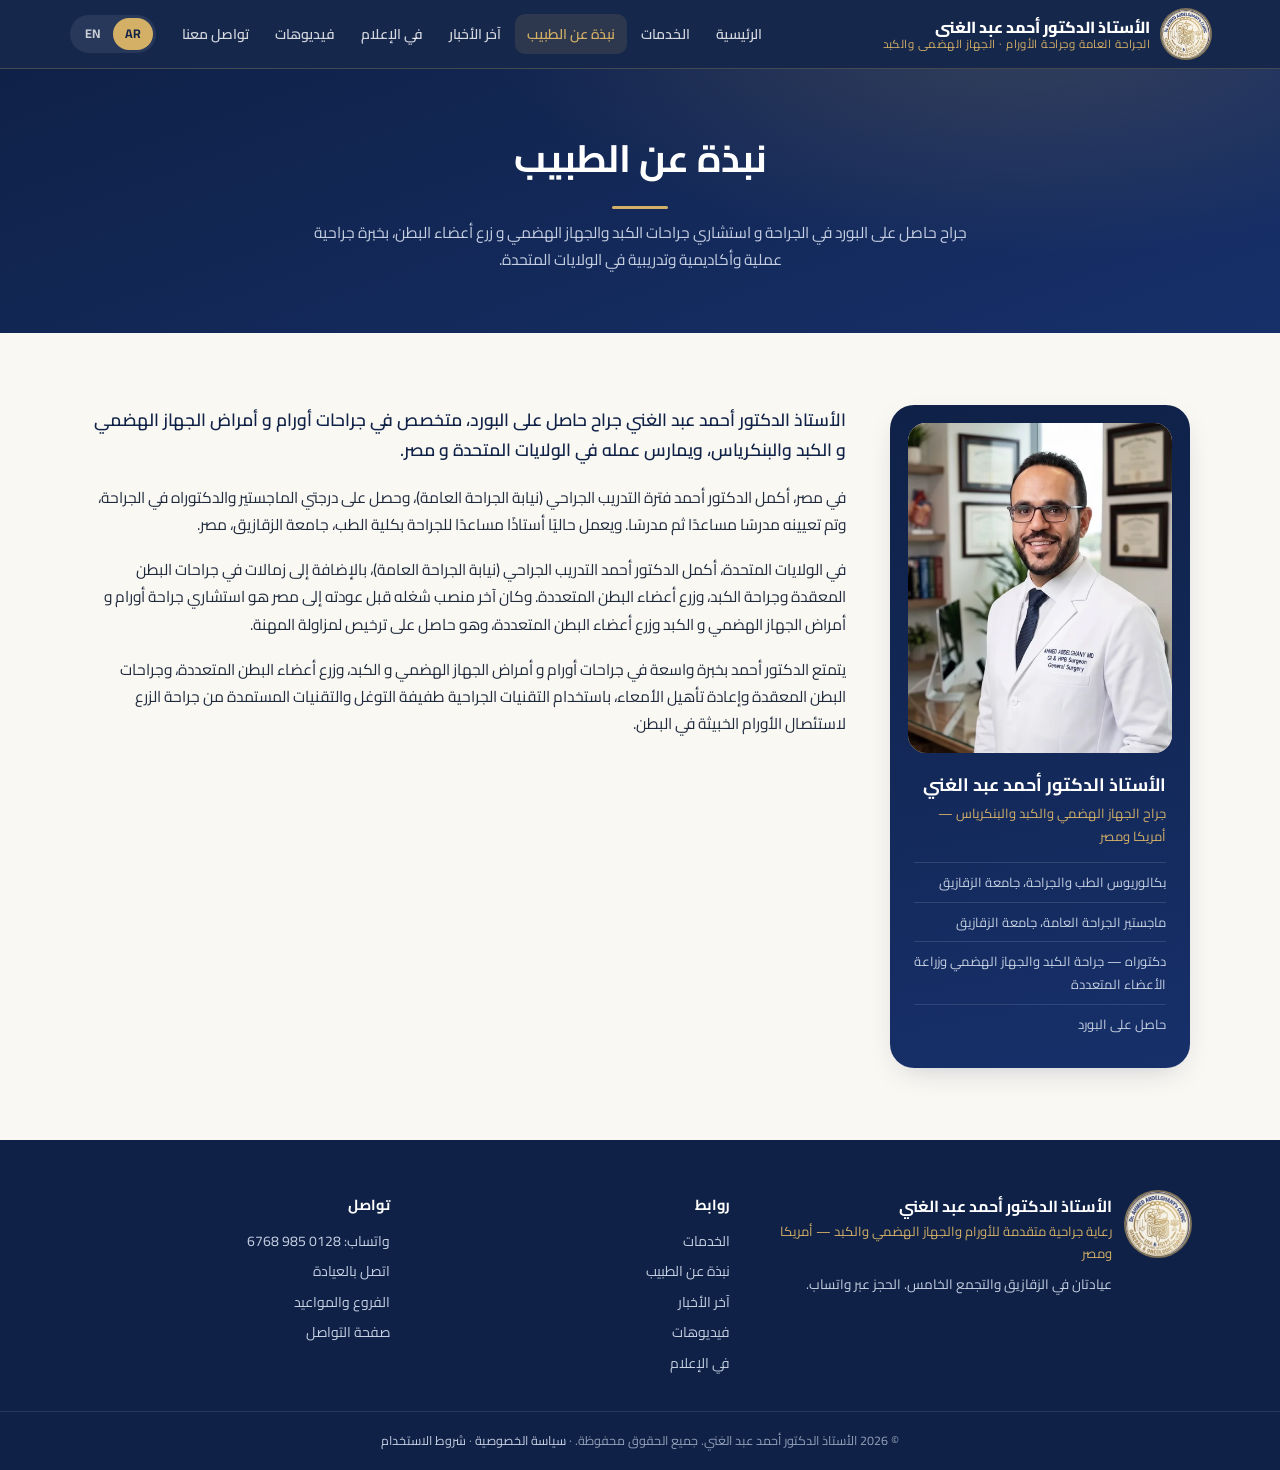
==== commit 9e64141f: "Website: board certification wording and updated biography - "Board certified" everywhere (no "Ameri" ====
--- a/about.html
+++ b/about.html
@@ -21,7 +21,7 @@
 <link rel="preconnect" href="https://fonts.gstatic.com" crossorigin>
 <link href="https://fonts.googleapis.com/css2?family=Cairo:wght@400;600;700;800&family=Inter:wght@400;500;600;700&family=Playfair+Display:wght@600;700&display=swap" rel="stylesheet">
 
-<link rel="stylesheet" href="assets/style.css">
+<link rel="stylesheet" href="assets/style.css?v=20261110">
 
 <script>
 var PAGE_TITLES = { en: "About — Prof. Dr. Ahmed Abdelghany", ar: "نبذة عن الطبيب — الأستاذ الدكتور أحمد عبد الغني" };
@@ -68,14 +68,14 @@
           <li class="i18n" data-en="M.B.B.Ch, Zagazig University" data-ar="بكالوريوس الطب والجراحة، جامعة الزقازيق">بكالوريوس الطب والجراحة، جامعة الزقازيق</li>
           <li class="i18n" data-en="Master's Degree in General Surgery, Zagazig University" data-ar="ماجستير الجراحة العامة، جامعة الزقازيق">ماجستير الجراحة العامة، جامعة الزقازيق</li>
           <li class="i18n" data-en="Doctorate Degree — HPB &amp; Multivisceral Transplant Surgery" data-ar="دكتوراه — جراحة الكبد والجهاز الهضمي وزراعة الأعضاء المتعددة">دكتوراه — جراحة الكبد والجهاز الهضمي وزراعة الأعضاء المتعددة</li>
-          <li class="i18n" data-en="Board Certification" data-ar="البورد الأمريكي">البورد الأمريكي</li>
+          <li class="i18n" data-en="Board Certification" data-ar="حاصل على البورد">حاصل على البورد</li>
         </ul>
       </div>
       <div class="about-body">
-        <p class="i18n" data-en="Prof. Dr. Ahmed Abdelghany is a board certified surgeon specializing in oncologic and general hepatobiliary, pancreatic, and gastrointestinal (HPB &amp; GI) surgery, practicing in the USA and in Cairo, Egypt." data-ar="الأستاذ الدكتور أحمد عبد الغني جراح حاصل على البورد، متخصص في جراحات أورام و أمراض الكبد والبنكرياس والجهاز الهضمي، ويمارس عمله في الولايات المتحدة والقاهرة، مصر.">الأستاذ الدكتور أحمد عبد الغني جراح حاصل على البورد، متخصص في جراحات أورام و أمراض الكبد والبنكرياس والجهاز الهضمي، ويمارس عمله في الولايات المتحدة والقاهرة، مصر.</p>
+        <p class="i18n" data-en="Prof. Dr. Ahmed Abdelghany is a board-certified surgeon specializing in oncologic and general surgery of the gastrointestinal tract, liver and pancreas, practicing in the United States and Egypt." data-ar="الأستاذ الدكتور أحمد عبد الغني جراح حاصل على البورد، متخصص في جراحات أورام و أمراض الجهاز الهضمي و الكبد والبنكرياس، ويمارس عمله في الولايات المتحدة و مصر.">الأستاذ الدكتور أحمد عبد الغني جراح حاصل على البورد، متخصص في جراحات أورام و أمراض الجهاز الهضمي و الكبد والبنكرياس، ويمارس عمله في الولايات المتحدة و مصر.</p>
         <p class="i18n" data-en="In Egypt, Dr Ahmed completed his surgical training (General Surgery Residency), obtained Master's and Doctorate degrees in Surgery, and was appointed Assistant Lecturer, Lecturer. He currently works as Assistant Professor of Surgery at the Faculty of Medicine, Zagazig University, Egypt." data-ar="في مصر، أكمل الدكتور أحمد فترة التدريب الجراحي (نيابة الجراحة العامة)، وحصل على درجتي الماجستير والدكتوراه في الجراحة، وتم تعيينه مدرسًا مساعدًا ثم مدرسًا. ويعمل حاليًا أستاذًا مساعدًا للجراحة بكلية الطب، جامعة الزقازيق، مصر.">في مصر، أكمل الدكتور أحمد فترة التدريب الجراحي (نيابة الجراحة العامة)، وحصل على درجتي الماجستير والدكتوراه في الجراحة، وتم تعيينه مدرسًا مساعدًا ثم مدرسًا. ويعمل حاليًا أستاذًا مساعدًا للجراحة بكلية الطب، جامعة الزقازيق، مصر.</p>
-        <p class="i18n" data-en="In the USA, Dr Ahmed completed General Surgery training, along with fellowships in Surgical Critical Care, Hepatobiliary Surgery, and Multi-Organ Abdominal Transplant Surgery. His latest appointment, before returning to Egypt, was Associate Professor of Oncologic and General Hepatobiliary and Multi-Organ Abdominal Transplant Surgery in the USA, where he holds an unrestricted license to practice." data-ar="في الولايات المتحدة، أكمل الدكتور أحمد التدريب الجراحي (نيابة الجراحة العامة)، بالإضافة إلى زمالات في جراحة العناية المركزة الجراحية، وجراحة الكبد، وزرع أعضاء البطن المتعددة. وكان آخر منصب شغله قبل عودته إلى مصر هو أستاذ مشارك لجراحة أورام و أمراض الكبد وزرع أعضاء البطن المتعددة في الولايات المتحدة، وهو حاصل على ترخيص غير مقيد لمزاولة المهنة هناك.">في الولايات المتحدة، أكمل الدكتور أحمد التدريب الجراحي (نيابة الجراحة العامة)، بالإضافة إلى زمالات في جراحة العناية المركزة الجراحية، وجراحة الكبد، وزرع أعضاء البطن المتعددة. وكان آخر منصب شغله قبل عودته إلى مصر هو أستاذ مشارك لجراحة أورام و أمراض الكبد وزرع أعضاء البطن المتعددة في الولايات المتحدة، وهو حاصل على ترخيص غير مقيد لمزاولة المهنة هناك.</p>
-        <p class="i18n" data-en="Dr Ahmed is experienced in oncologic and general hepatobiliary surgery, multi-organ abdominal transplant, and complex abdominal and bowel rehabilitation surgeries. He is well known for using minimally invasive and transplant-based surgical techniques to resect abdominal malignant tumors." data-ar="يتمتع الدكتور أحمد بخبرة واسعة في جراحات أورام وأمراض الكبد، وزرع أعضاء البطن المتعددة، وجراحات البطن المعقدة وإعادة تأهيل الأمعاء. وهو معروف باستخدام تقنيات جراحية طفيفة التوغل وتقنيات مستمدة من جراحة الزرع لاستئصال الأورام الخبيثة في البطن.">يتمتع الدكتور أحمد بخبرة واسعة في جراحات أورام وأمراض الكبد، وزرع أعضاء البطن المتعددة، وجراحات البطن المعقدة وإعادة تأهيل الأمعاء. وهو معروف باستخدام تقنيات جراحية طفيفة التوغل وتقنيات مستمدة من جراحة الزرع لاستئصال الأورام الخبيثة في البطن.</p>
+        <p class="i18n" data-en="In the USA, Dr Ahmed completed General Surgery training, along with fellowships in Complex Abdominal Surgery, Hepatobiliary Surgery, and Multi-Organ Abdominal Transplant Surgery. His latest appointment, before returning to Egypt, was Consultant of Oncologic and General GI, Hepatobiliary and Multi-Organ Abdominal Transplant Surgery, and he holds a license to practice." data-ar="في الولايات المتحدة، أكمل الدكتور أحمد التدريب الجراحي (نيابة الجراحة العامة)، بالإضافة إلى زمالات في جراحات البطن المعقدة وجراحة الكبد، وزرع أعضاء البطن المتعددة. وكان آخر منصب شغله قبل عودته إلى مصر هو استشاري جراحة أورام و أمراض الجهاز الهضمي و الكبد وزرع أعضاء البطن المتعددة، وهو حاصل على ترخيص لمزاولة المهنة.">في الولايات المتحدة، أكمل الدكتور أحمد التدريب الجراحي (نيابة الجراحة العامة)، بالإضافة إلى زمالات في جراحات البطن المعقدة وجراحة الكبد، وزرع أعضاء البطن المتعددة. وكان آخر منصب شغله قبل عودته إلى مصر هو استشاري جراحة أورام و أمراض الجهاز الهضمي و الكبد وزرع أعضاء البطن المتعددة، وهو حاصل على ترخيص لمزاولة المهنة.</p>
+        <p class="i18n" data-en="Dr Ahmed has wide experience in oncologic and general GI and liver surgery, multi-organ abdominal transplant, and complex abdominal and bowel rehabilitation surgery, using minimally invasive techniques and transplant-based techniques to resect abdominal malignant tumors." data-ar="يتمتع الدكتور أحمد بخبرة واسعة في جراحات أورام و أمراض الجهاز الهضمي و الكبد، وزرع أعضاء البطن المتعددة، وجراحات البطن المعقدة وإعادة تأهيل الأمعاء، باستخدام التقنيات الجراحية طفيفة التوغل والتقنيات المستمدة من جراحة الزرع لاستئصال الأورام الخبيثة في البطن.">يتمتع الدكتور أحمد بخبرة واسعة في جراحات أورام و أمراض الجهاز الهضمي و الكبد، وزرع أعضاء البطن المتعددة، وجراحات البطن المعقدة وإعادة تأهيل الأمعاء، باستخدام التقنيات الجراحية طفيفة التوغل والتقنيات المستمدة من جراحة الزرع لاستئصال الأورام الخبيثة في البطن.</p>
       </div>
     </div>
   </div>
@@ -118,7 +118,7 @@
   </div>
 </footer>
 
-<script src="assets/site.js"></script>
+<script src="assets/site.js?v=20261110"></script>
   <!-- 💬 Chat with the clinic (general questions; booking via WhatsApp / Messenger / Instagram) -->
   <script src="https://api.drahmedabdelghany.com/api/public/webchat/widget.js" defer></script>
 </body>
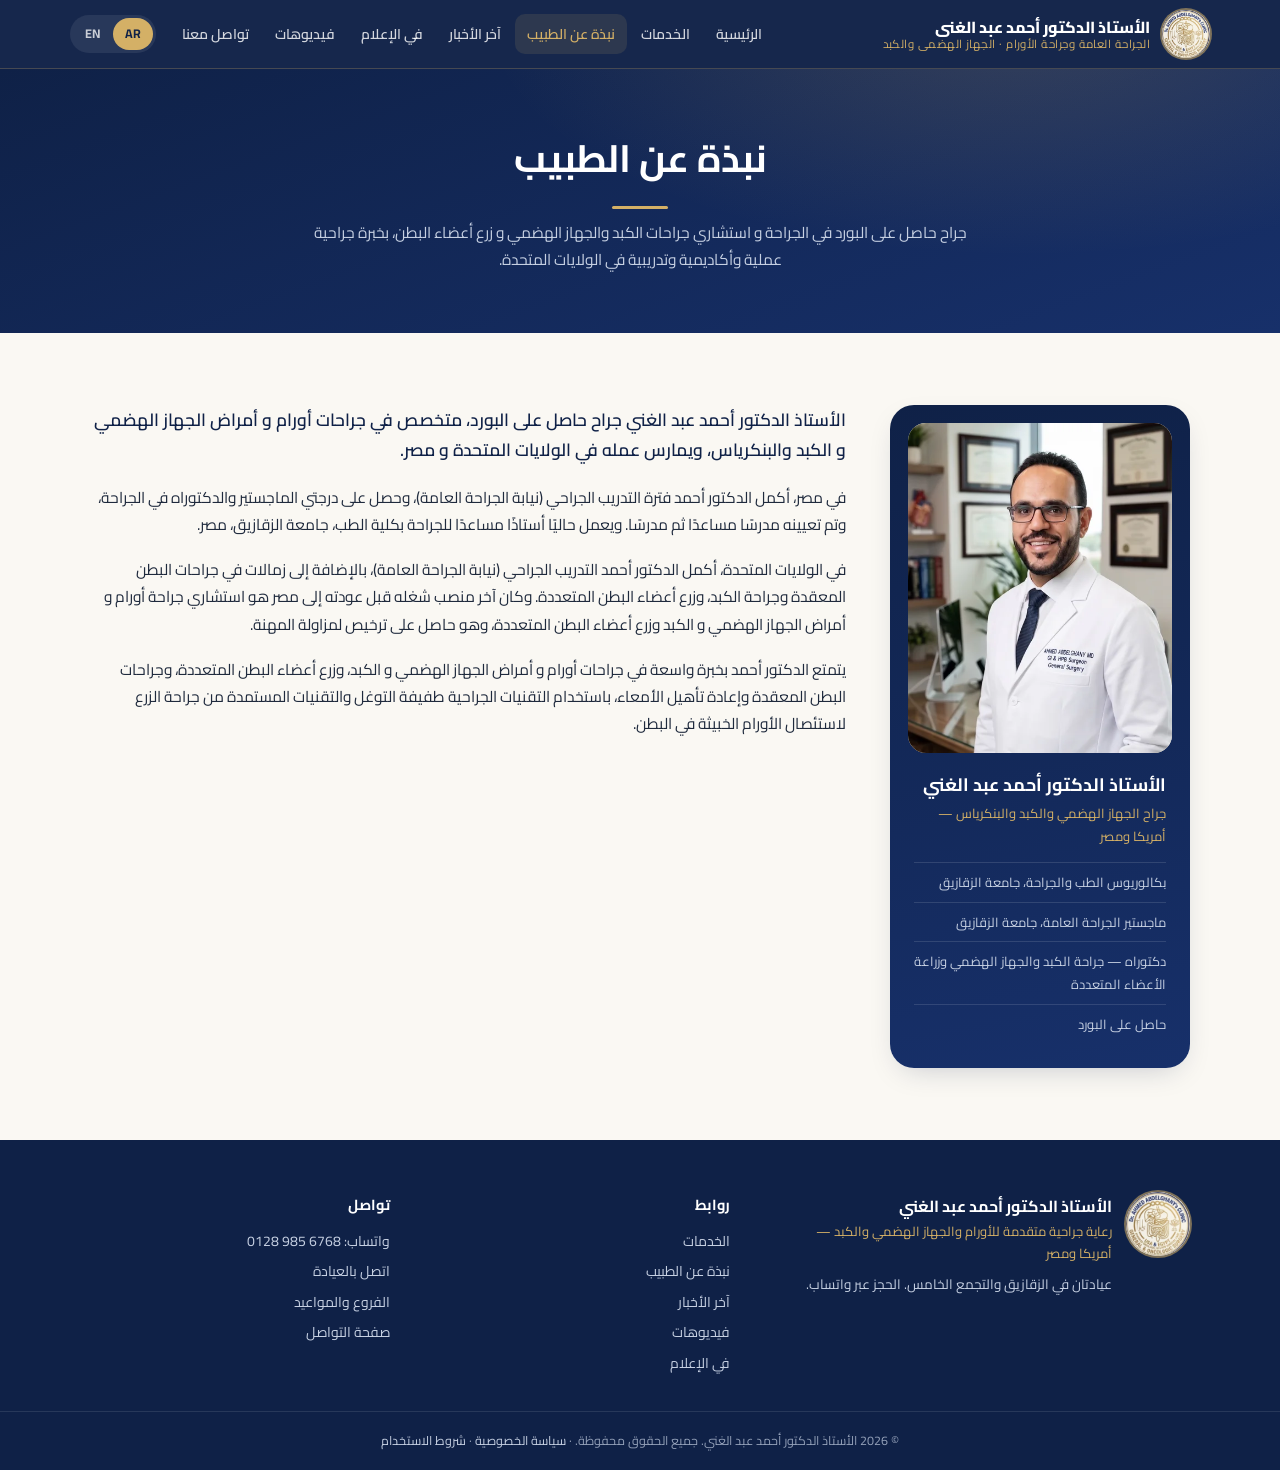
==== commit 217201cc: "Website footer: WhatsApp number shown left-to-right in Arabic Co-Authored-By: Claude Opus 5.5 <norep" ====
--- a/about.html
+++ b/about.html
@@ -87,7 +87,7 @@
       <img src="assets/logo-160.webp" width="64" height="64" alt="" aria-hidden="true">
       <div>
         <strong class="i18n" data-en="Prof. Dr. Ahmed Abdelghany" data-ar="الأستاذ الدكتور أحمد عبد الغني">الأستاذ الدكتور أحمد عبد الغني</strong>
-        <span class="i18n" data-en="Advanced Oncologic, GI &amp; HPB Surgical Care — USA &amp; Egypt" data-ar="رعاية جراحية متقدمة للأورام والجهاز الهضمي والكبد — أمريكا ومصر">رعاية جراحية متقدمة للأورام والجهاز الهضمي والكبد — أمريكا ومصر</span>
+        <span class="i18n" data-en="Advanced Oncologic, GI &amp; HPB Surgical Care — USA &amp; Egypt" data-ar="رعاية جراحية متقدمة للأورام والجهاز الهضمي والكبد — أمريكا&nbsp;ومصر">رعاية جراحية متقدمة للأورام والجهاز الهضمي والكبد — أمريكا&nbsp;ومصر</span>
         <p class="i18n" data-en="Clinics in Zagazig and New Cairo (Fifth Settlement). Appointments by WhatsApp." data-ar="عيادتان في الزقازيق والتجمع الخامس. الحجز عبر واتساب.">عيادتان في الزقازيق والتجمع الخامس. الحجز عبر واتساب.</p>
       </div>
     </div>
@@ -104,7 +104,7 @@
     <div>
       <h4 class="i18n" data-en="Contact" data-ar="تواصل">تواصل</h4>
       <ul>
-        <li><a href="https://wa.me/201289856768?text=%D9%85%D8%B1%D8%AD%D8%A8%D8%A7%D8%8C%20%D8%A3%D8%B1%D8%BA%D8%A8%20%D9%81%D9%8A%20%D8%AD%D8%AC%D8%B2%20%D9%85%D9%88%D8%B9%D8%AF" class="i18n" target="_blank" rel="noreferrer" data-en="WhatsApp: 0128 985 6768" data-ar="واتساب: 0128 985 6768">واتساب: 0128 985 6768</a></li>
+        <li><a href="https://wa.me/201289856768?text=%D9%85%D8%B1%D8%AD%D8%A8%D8%A7%D8%8C%20%D8%A3%D8%B1%D8%BA%D8%A8%20%D9%81%D9%8A%20%D8%AD%D8%AC%D8%B2%20%D9%85%D9%88%D8%B9%D8%AF" class="i18n" target="_blank" rel="noreferrer" data-en="WhatsApp: <bdi dir='ltr'>0128 985 6768</bdi>" data-ar="واتساب: <bdi dir='ltr'>0128 985 6768</bdi>">واتساب: <bdi dir='ltr'>0128 985 6768</bdi></a></li>
         <li><a href="tel:+201289856768" class="i18n" data-en="Call the clinic" data-ar="اتصل بالعيادة">اتصل بالعيادة</a></li>
         <li><a href="index.html#locations" class="i18n" data-en="Locations &amp; hours" data-ar="الفروع والمواعيد">الفروع والمواعيد</a></li>
         <li><a href="contact.html" class="i18n" data-en="Contact page" data-ar="صفحة التواصل">صفحة التواصل</a></li>
